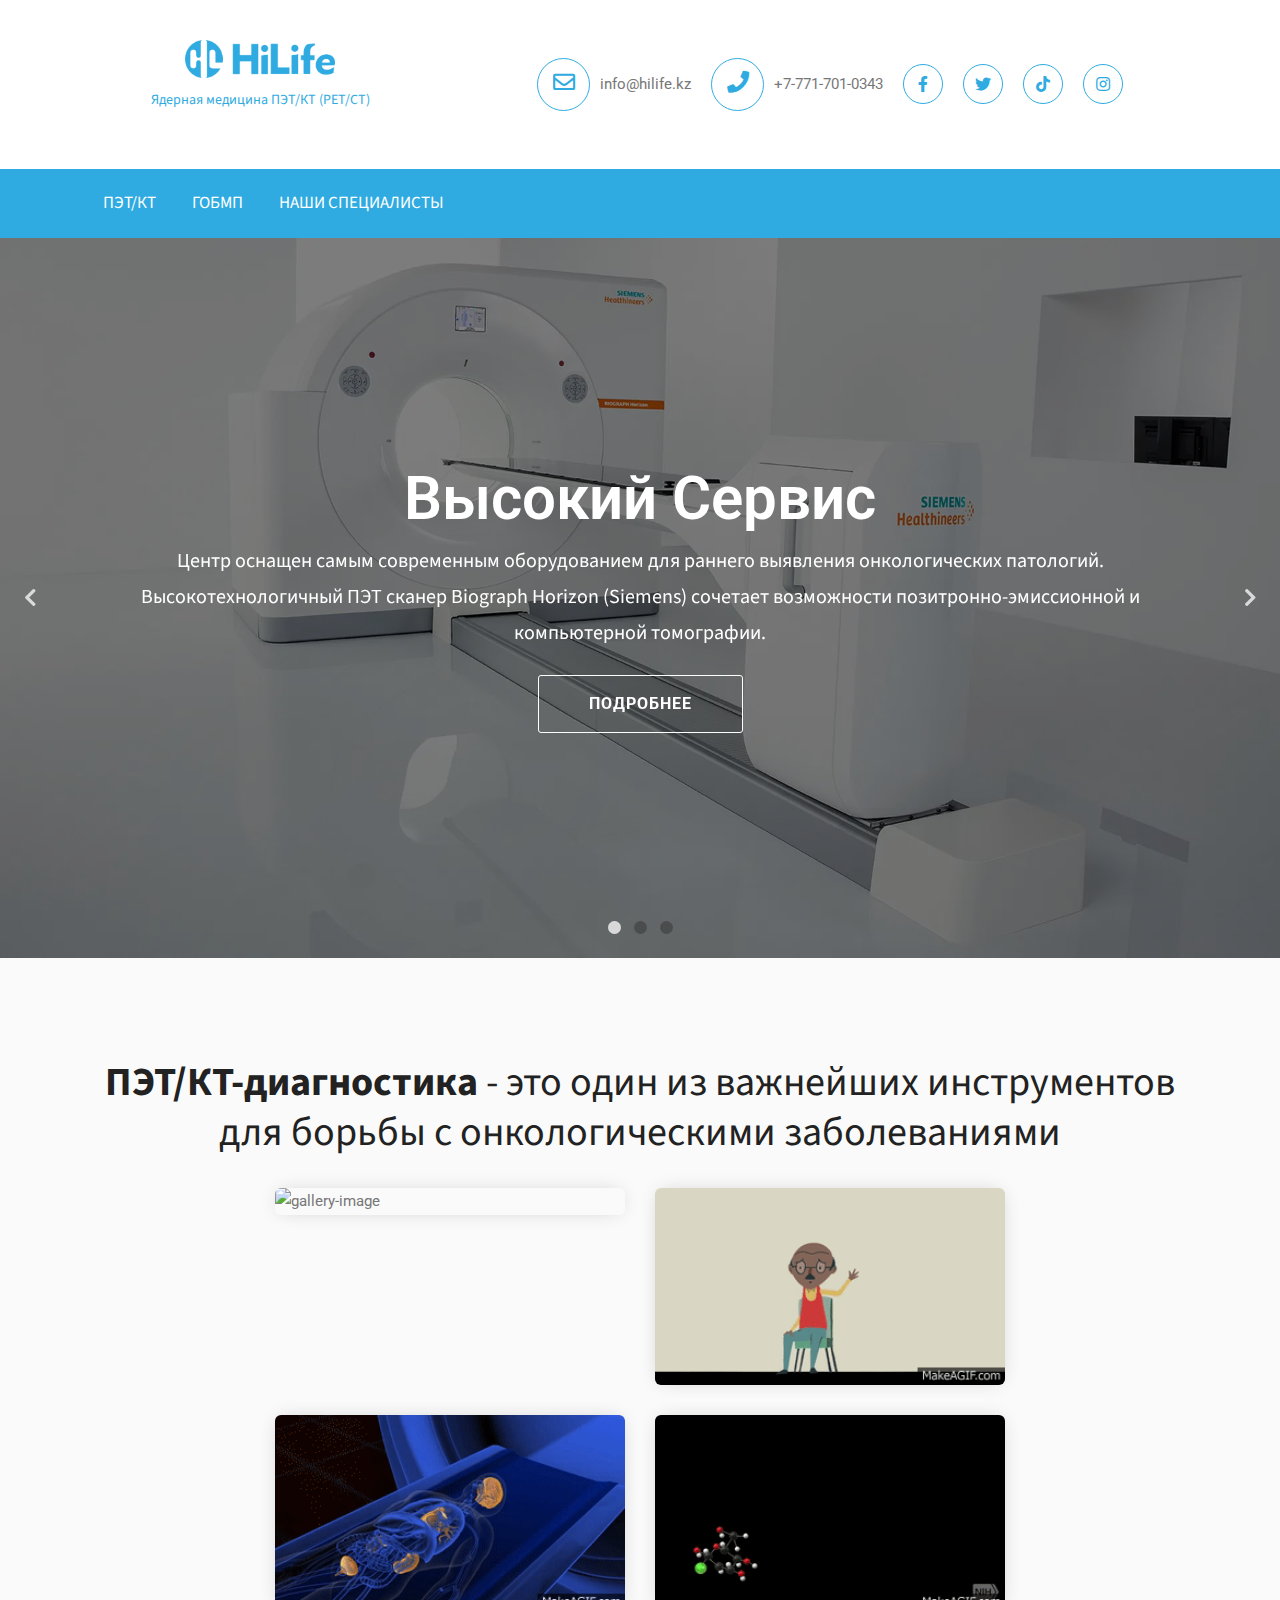
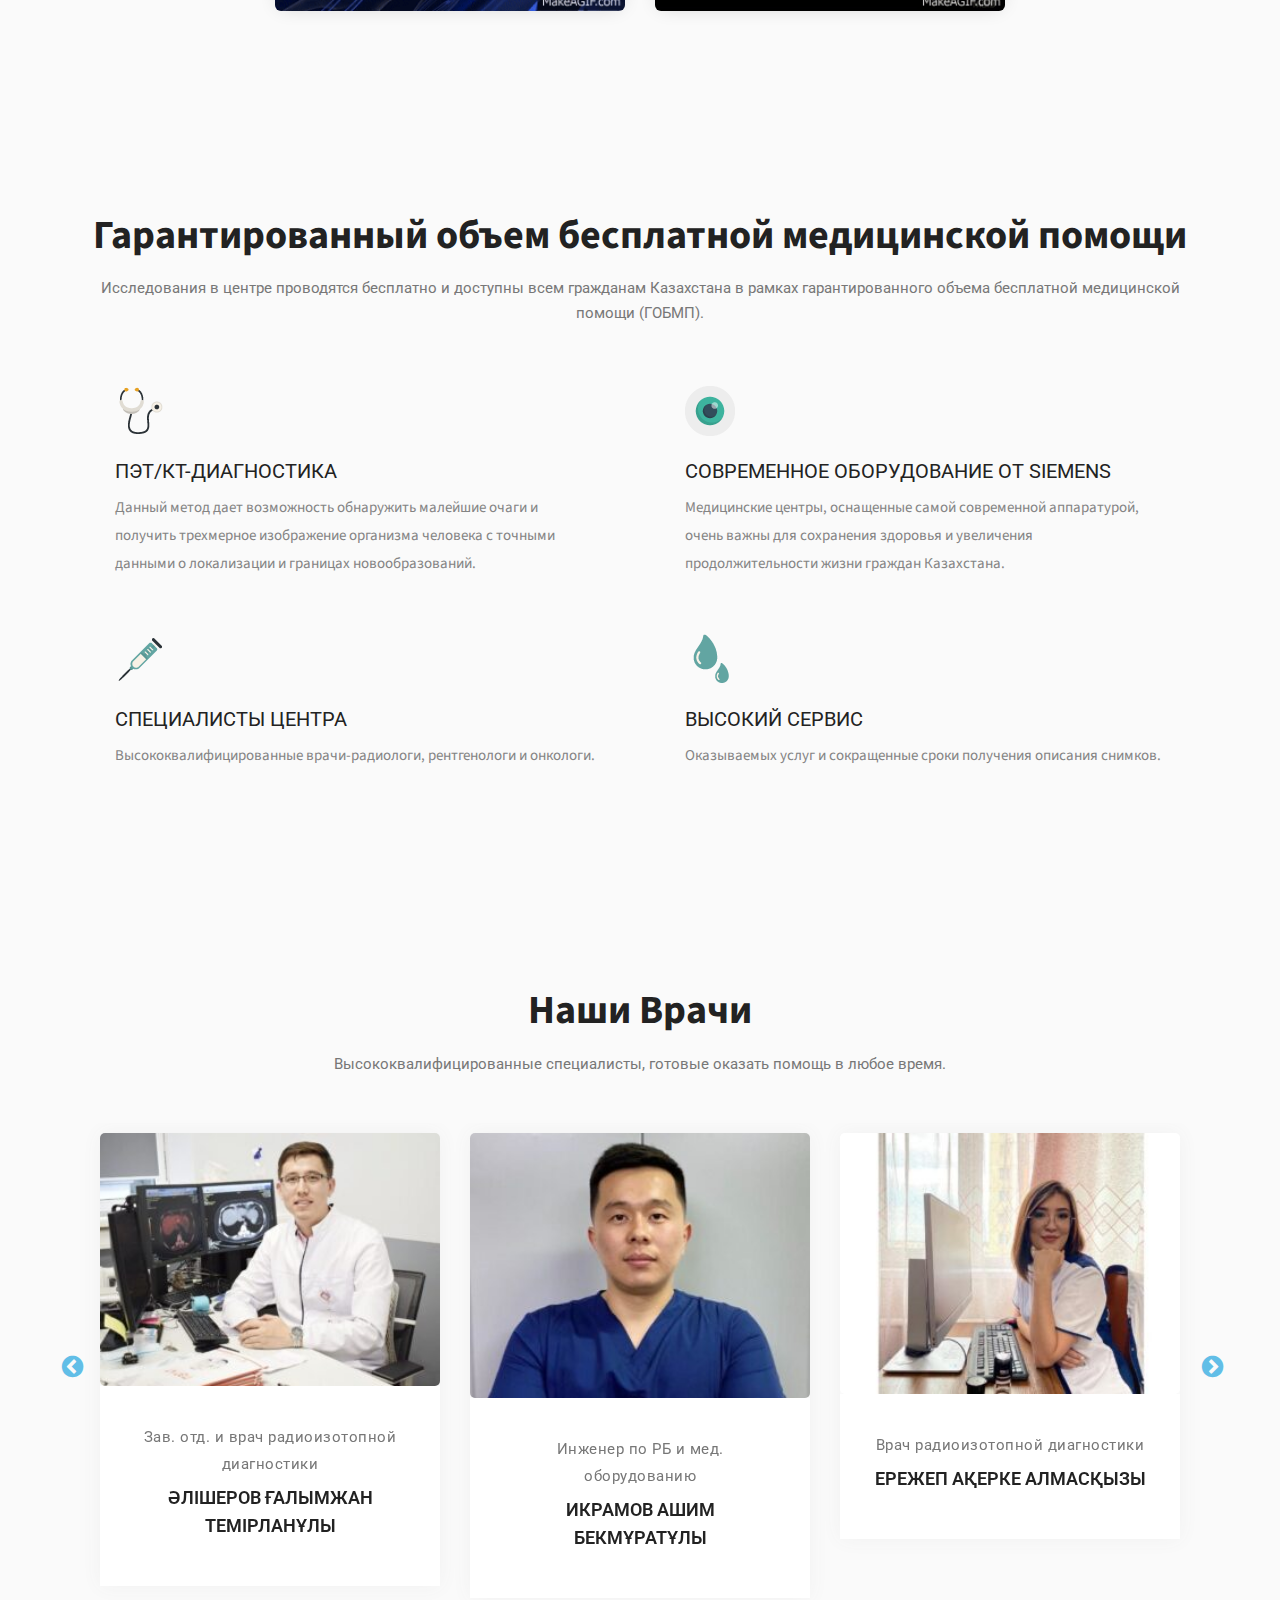
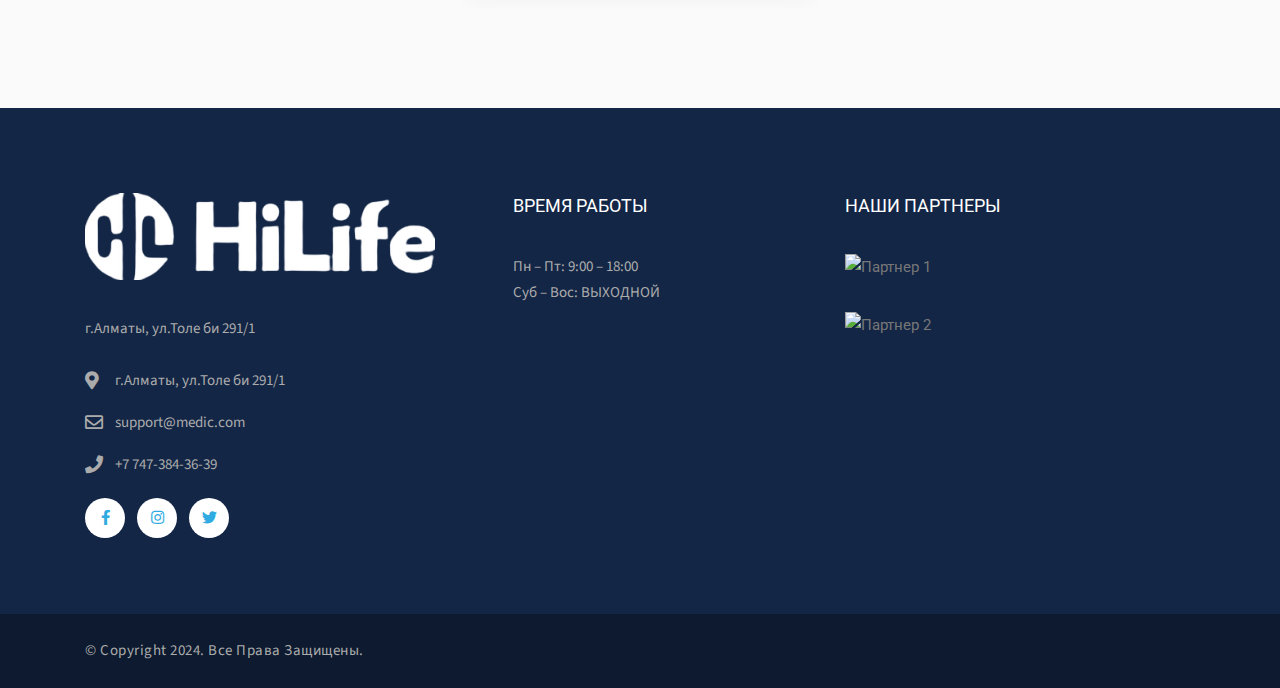
==== index.html @ a8fba408 "'upload'" ====
<!DOCTYPE html>
<html lang="zxx">
<head>
  <meta charset="utf-8">
  <title>Medic</title>
  <meta http-equiv="X-UA-Compatible" content="IE=edge">
  <meta name="description" content="Medical HTML Template">
  <meta name="viewport" content="width=device-width, initial-scale=1.0, maximum-scale=5.0">
  <link rel="stylesheet" href="plugins/bootstrap/bootstrap.min.css">
  <link rel="stylesheet" href="plugins/slick/slick.css">
  <link rel="stylesheet" href="plugins/slick/slick-theme.css">
  <link rel="stylesheet" href="plugins/fancybox/jquery.fancybox.min.css">
  <link rel="stylesheet" href="plugins/fontawesome/css/all.min.css">
  <link rel="stylesheet" href="plugins/animation/animate.min.css">
  <link rel="stylesheet" href="plugins/jquery-ui/jquery-ui.css">
  <link rel="stylesheet" href="plugins/timePicker/timePicker.css">
  <link href="css/style.css" rel="stylesheet">
</head>
<body>
<div class="page-wrapper">

<section class="header">
  <div class="container">
    <div class="row align-items-center">
      <div class="col-xl-4 col-lg-3">
        <div class="logo">
          <a href="index.html">
            <img loading="lazy" class="img-fluid" src="images/logo.png" alt="logo" style="width: 150px; height: auto;">
            <p style="font-size: 14px; color: #2fabe1; margin-top: 10px;">Ядерная медицина ПЭТ/КТ (PET/CT)</p>
          </a>
        </div>
      </div>
      <div class="col-xl-8 col-lg-9 d-none d-lg-block">
        <div class="right-side">
          <ul class="info-links pl-0 mb-4 mb-md-0">
            <li class="item text-left">
              <div class="icon-box">
                <i class="far fa-envelope"></i>
              </div>
              <br>
              <a href="mailto:info@hilife.kz">
                <span>info@hilife.kz</span>
              </a>
            </li>
            <li class="item text-left">
              <div class="icon-box">
                <i class="fas fa-phone"></i>
              </div>
              <br>
              <span>+7-771-701-0343</span>
            </li>
            <li class="social-item">
              <a href="#" aria-label="facebook">
                <i class="fab fa-facebook-f"></i>
              </a>
            </li>
            <li class="social-item">
              <a href="#" aria-label="twitter">
                <i class="fab fa-twitter"></i>
              </a>
            </li>
            <li class="social-item">
              <a href="#" aria-label="tiktok">
                <i class="fab fa-tiktok"></i>
              </a>
            </li>
            <li class="social-item">
              <a href="#" aria-label="instagram">
                <i class="fab fa-instagram"></i>
              </a>
            </li>
          </ul>
        </div>
      </div>
    </div>
  </div>
</section>

<nav class="navbar navbar-expand-lg navbar-dark">
  <div class="container">
    <button class="navbar-toggler" type="button" data-toggle="collapse" data-target="#navbarLinks" aria-controls="navbarSupportedContent" aria-expanded="false" aria-label="Toggle navigation">
      <span class="navbar-toggler-icon"></span>
    </button>
    <div class="collapse navbar-collapse" id="navbarLinks">
      <ul class="navbar-nav">
        <li class="nav-item">
          <a class="nav-link" href="#pet-ct">ПЭТ/КТ</a>
        </li>
        <li class="nav-item">
          <a class="nav-link" href="#gobmp">ГОБМП</a>
        </li>
        <li class="nav-item">
          <a class="nav-link" href="#doctors">Наши специалисты</a>
        </li>
        <!-- <li class="nav-item">
          <a class="nav-link" href="#services">Стоимость услуг</a>
        </li>
        <li class="nav-item">
          <a class="nav-link" href="#route">Маршрут пациента</a>
        </li> -->
      </ul>
    </div>
  </div>
</nav>

<div class="hero-slider">
  <div class="slider-item slide1" style="background-image:url(images/slider/slider-bg-1.jpg)">
    <div class="container">
      <div class="row">
        <div class="col-12">
          <div class="content style text-center">
            <h2 class="text-white text-bold mb-2" data-animation-in="slideInLeft">Высокий сервис</h2>
            <p class="tag-text mb-4" data-animation-in="slideInRight">Центр оснащен самым современным оборудованием для раннего выявления онкологических патологий. Высокотехнологичный ПЭТ сканер Biograph Horizon (Siemens) сочетает возможности позитронно-эмиссионной и компьютерной томографии.</p>
            <a href="about.html" class="btn btn-main btn-white" data-animation-in="slideInLeft" data-duration-in="1.2">Подробнее</a>
          </div>
        </div>
      </div>
    </div>
  </div>
  <div class="slider-item" style="background-image:url(images/slider/slider-bg-2.jpg);">
    <div class="container">
      <div class="row">
        <div class="col-12">
          <div class="content style text-center">
            <h2 class="text-white" data-animation-in="slideInRight">ПЭТ/КТ (PET/CT)</h2>
            <p class="tag-text mb-4" data-animation-in="slideInRight" data-duration-in="0.6">Метод сочетает возможности позитронно-эмиссионной (ПЭТ) и компьютерной (КТ) томографий и позволяет с высокой долей уверенности установить наличие злокачественного образования.</p>
            <a href="about.html" class="btn btn-main btn-white" data-animation-in="slideInRight" data-duration-in="1.2">Узнать больше</a>
          </div>
        </div>
      </div>
    </div>
  </div>
  <div class="slider-item" style="background-image:url(images/slider/slider-bg-3.jpg)">
    <div class="container">
      <div class="row">
        <div class="col-12">
          <div class="content text-center style">
            <h2 class="text-white text-bold mb-2" data-animation-in="slideInRight">Специалисты центра</h2>
            <p class="tag-text mb-4" data-animation-in="slideInLeft">Исследования в центре проводятся бесплатно и доступны всем гражданам Казахстана в рамках ГОБМП (гарантированного объема медицинской помощи).</p>
            <a href="about.html" class="btn btn-main btn-white" data-animation-in="slideInRight"  data-duration-in="1.2">Связаться с нами</a>
          </div>
        </div>
      </div>
    </div>
  </div>
</div>
<section id="pet-ct" class="gallery bg-gray">
  <div class="container">
    <div class="row">
      <div class="col-lg-12">
        <div class="section-title text-center">
          <h3>
            ПЭТ/КТ-диагностика 
            <span> - это один из важнейших инструментов для борьбы с онкологическими заболеваниями</span>
          </h3>
        </div>
      </div>
      <div class="col-lg-2 col-md-6"></div>
      <div class="col-lg-4 col-md-6">
        <div class="gallery-item">
          <img loading="lazy" src="images/gallery/gallery-01.gif" class="img-fluid" alt="gallery-image">
          <a data-fancybox="images" href="images/gallery/gallery-01.gif"></a>
          <h3>ПЭТ КТ с 68Ga-DOTA-TATE</h3>
          <p>Радиофармпрепараты для диагностики нейроэндокринных опухолей.</p>
        </div>
      </div>
      <div class="col-lg-4 col-md-6">
        <div class="gallery-item">
          <img loading="lazy" src="images/gallery/gallery-02.gif" class="img-fluid" alt="gallery-image">
          <a data-fancybox="images" href="images/gallery/gallery-02.gif"></a>
          <h3>ПЭТ КТ с 68Ga-ПСМА</h3>
          <p>Основные показания: рак предстательной железы.</p>
        </div>
      </div>
      <div class="col-lg-2 col-md-6"></div>
      <div class="col-lg-2 col-md-6"></div>
      <div class="col-lg-4 col-md-6">
        <div class="gallery-item">
          <img loading="lazy" src="images/gallery/gallery-03.gif" class="img-fluid" alt="gallery-image">
          <a data-fancybox="images" href="images/gallery/gallery-03.gif"></a>
          <h3>ПЭТ КТ с 68Ga-FAPi</h3>
          <p>Позволяет обнаружить микроскопические опухоли, недоступные другим методам.</p>
        </div>
      </div>
      <div class="col-lg-4 col-md-6">
        <div class="gallery-item">
          <img loading="lazy" src="images/gallery/gallery-04.gif" class="img-fluid" alt="gallery-image">
          <a data-fancybox="images" href="images/gallery/gallery-04.gif"></a>
          <h3>ПЭТ КТ с 18F-ФДГ</h3>
          <p>Готовится индивидуально накануне исследования.</p>
        </div>
      </div>
      
    </div>
  </div>
</section>

<section id="gobmp"  class="feature-section section bg-gray">
  <div class="container">
    <div class="row">
      <div class="col-lg-12">
        <div class="image-content">
          <div class="section-title text-center">
            <h3>Гарантированный объем бесплатной медицинской помощи</h3>
            <p class="mb-0">Исследования в центре проводятся бесплатно и доступны всем гражданам Казахстана в рамках гарантированного объема бесплатной медицинской помощи (ГОБМП).</p>
          </div>

          <div class="row">
            <div class="col-sm-6">
              <div class="item">
                <div class="icon-box">
                  <figure>
                    <img loading="lazy" src="images/resource/1.png" alt="ПЭТ/КТ-диагностика">
                  </figure>
                </div>
                <h3 class="mb-2">ПЭТ/КТ-диагностика</h3>
                <p>Данный метод дает возможность обнаружить малейшие очаги и получить трехмерное изображение организма человека с точными данными о локализации и границах новообразований.</p>
              </div>
            </div>
            <div class="col-sm-6">
              <div class="item">
                <div class="icon-box">
                  <figure>
                    <img loading="lazy" src="images/resource/2.png" alt="Современное оборудование">
                  </figure>
                </div>
                <h3 class="mb-2">Современное оборудование от Siemens</h3>
                <p>Медицинские центры, оснащенные самой современной аппаратурой, очень важны для сохранения здоровья и увеличения продолжительности жизни граждан Казахстана.</p>
              </div>
            </div>
            <div class="col-sm-6">
              <div class="item">
                <div class="icon-box">
                  <figure>
                    <img loading="lazy" src="images/resource/3.png" alt="Специалисты центра">
                  </figure>
                </div>
                <h3 class="mb-2">Специалисты центра</h3>
                <p>Высококвалифицированные врачи-радиологи, рентгенологи и онкологи.</p>
              </div>
            </div>
            <div class="col-sm-6">
              <div class="item">
                <div class="icon-box">
                  <figure>
                    <img loading="lazy" src="images/resource/4.png" alt="Высокий сервис">
                  </figure>
                </div>
                <h3 class="mb-2">Высокий сервис</h3>
                <p>Оказываемых услуг и сокращенные сроки получения описания снимков.</p>
              </div>
            </div>
          </div>
        </div>
      </div>
    </div>
  </div>
</section>

<section id="doctors" class="service-section bg-gray section">
  <div class="container">
    <div class="section-title text-center">
      <h3>Наши Врачи</h3>
      <p>Высококвалифицированные специалисты, готовые оказать помощь в любое время.</p>
    </div>
    <div class="row">
      <div class="col-lg-12">
        <div class="items-container">
          <div class="item">
            <div class="inner-box">
              <div class="img_holder">
                <a href="service.html">
                  <img loading="lazy" src="images/gallery/1.jpg" alt="images" class="img-fluid">
                </a>
              </div>
              <div class="image-content text-center">
                <span>Зав. отд. и врач радиоизотопной диагностики</span>
                <a href="service.html">
                  <h6>Әлішеров Ғалымжан Темірланұлы</h6>
                </a>
              </div>
            </div>
          </div>
          <div class="item">
            <div class="inner-box">
              <div class="img_holder">
                <a href="service.html">
                  <img loading="lazy" src="images/gallery/2.jpg" alt="images" class="img-fluid">
                </a>
              </div>
              <div class="image-content text-center">
                <span>Инженер по РБ и мед. оборудованию</span>
                <a href="service.html">
                  <h6>Икрамов Ашим Бекмұратұлы</h6>
                </a>
              </div>
            </div>
          </div>
          <div class="item">
            <div class="inner-box">
              <div class="img_holder">
                <a href="service.html">
                  <img loading="lazy" src="images/gallery/3.jpg" alt="images" class="img-fluid">
                </a>
              </div>
              <div class="image-content text-center">
                <span>Врач радиоизотопной диагностики</span>
                <a href="service.html">
                  <h6>Ережеп Ақерке Алмасқызы</h6>
                </a>
              </div>
            </div>
          </div>
          <div class="item">
            <div class="inner-box">
              <div class="img_holder">
                <a href="service.html">
                  <img loading="lazy" src="images/gallery/1.jpg" alt="images" class="img-fluid">
                </a>
              </div>
              <div class="image-content text-center">
                <span>Зав. отд. и врач радиоизотопной диагностики</span>
                <a href="service.html">
                  <h6>Әлішеров Ғалымжан Темірланұлы</h6>
                </a>
              </div>
            </div>
          </div>
          <div class="item">
            <div class="inner-box">
              <div class="img_holder">
                <a href="service.html">
                  <img loading="lazy" src="images/gallery/2.jpg" alt="images" class="img-fluid">
                </a>
              </div>
              <div class="image-content text-center">
                <span>Инженер по РБ и мед. оборудованию</span>
                <a href="service.html">
                  <h6>Икрамов Ашим Бекмұратұлы</h6>
                </a>
              </div>
            </div>
          </div>
          <div class="item">
            <div class="inner-box">
              <div class="img_holder">
                <a href="service.html">
                  <img loading="lazy" src="images/gallery/3.jpg" alt="images" class="img-fluid">
                </a>
              </div>
              <div class="image-content text-center">
                <span>Врач радиоизотопной диагностики</span>
                <a href="service.html">
                  <h6>Ережеп Ақерке Алмасқызы</h6>
                </a>
              </div>
            </div>
          </div>
          
        </div>
      </div>
    </div>
  </div>
</section>

<footer class="footer-main">
  <div class="footer-top">
    <div class="container">
      <div class="row justify-content-between">
        <div class="col-lg-4 mb-5 mb-lg-0">
          <div class="about-widget">
            <div class="footer-logo">
              <figure>
                <a href="index.html">
                  <img loading="lazy" class="img-fluid" src="images/logo-2.png" alt="medic">
                </a>
              </figure>
            </div>
            <p>г.Алматы, ул.Толе би 291/1</p>
            <ul class="location-link">
              <li class="item">
                <i class="fas fa-map-marker-alt"></i>
                <p>г.Алматы, ул.Толе би 291/1</p>
              </li>
              <li class="item">
                <i class="far fa-envelope" aria-hidden="true"></i>
                <a href="mailto:support@medic.com">
                  <p>support@medic.com</p>
                </a>
              </li>
              <li class="item">
                <i class="fas fa-phone" aria-hidden="true"></i>
                <p>+7 747-384-36-39</p>
              </li>
            </ul>
            <ul class="list-inline social-icons">
              <li class="list-inline-item"><a href="#" aria-label="facebook"><i class="fab fa-facebook-f"></i></a></li>
              <li class="list-inline-item"><a href="#" aria-label="instagram"><i class="fab fa-instagram"></i></a></li>
              <li class="list-inline-item"><a href="#" aria-label="twitter"><i class="fab fa-twitter"></i></a></li>
            </ul>
          </div>
        </div>
        <div class="col-lg-3 col-md-5 mb-3 mb-md-0">
          <h2>Время работы</h2>
          <p>Пн – Пт: 9:00 – 18:00<br>Суб – Вос: ВЫХОДНОЙ</p>
        </div>
        <div class="col-lg-4 col-md-7">
          <div class="social-links">
            <h2>Наши партнеры</h2>
            <ul class="partner-logos">
              <li><img loading="lazy" src="https://hilife.kz/wp-content/uploads/2024/01/ННОЦ-150x150.jpg" alt="Партнер 1" style="width:119px;height:auto"></li>
              <li><img loading="lazy" src="https://hilife.kz/wp-content/uploads/2024/01/Moltek-150x150.jpg" alt="Партнер 2" style="width:124px;height:auto"></li>
            </ul>
          </div>
        </div>
      </div>
    </div>
  </div>
  <div class="footer-bottom">
    <div class="container clearfix">
      <div class="copyright-text">
        <p>&copy; Copyright 2024. Все права защищены.</p>
      </div>
    </div>
  </div>
</footer>



<script src="plugins/jquery.min.js"></script>
<script src="plugins/bootstrap/bootstrap.min.js"></script>
<script src="plugins/slick/slick.min.js"></script>
<script src="plugins/slick/slick-animation.min.js"></script>
<script src="plugins/fancybox/jquery.fancybox.min.js" defer></script>
<script src="plugins/google-map/gmap.js" defer></script>
<script src="js/script.js"></script>
</body>
</html>
---- plugins/timePicker/timePicker.css ----
/**
 * FILE: jquery.ptTileSelect.css
 *  Default style for the timeselect container.
 * 
 *  LAST UPDATED:
 * 
 *    - $Date: 2009/04/12 20:23:02 $
 *    - $Author: paulinho4u $
 *    - $Revision: 1.1 $
 */

#ptTimeSelectCntr {
  display: none;
  font-size: 12px;
  margin-left: 0;
  position: absolute;
  width: 270px !important;
  z-index: 10;
}

#ptTimeSelectCntr .ui-widget-content {
  background: #fff none repeat scroll 0 0;
  border: medium none !important;
  border-radius: 0;
  margin-bottom: 0px;
  margin-top: 0 !important;
  padding: 5px;
}
#ptTimeSelectCntr .ui-widget.ui-widget-content {
  border: 1px solid #ddd !important;
}
#ptTimeSelectCntr .ui-widget{}
#ptTimeSelectCntr .ui-widget-header {
  background: #1fc055 none repeat scroll 0 0;
  border: 2px solid #1fc055;
  border-radius: 0;
  color: #fff;
  font-size: 13px;
  font-weight: 700;
  height: 40px;
  padding: 5px;
}
#ptTimeSelectCntr #ptTimeSelectUserTime {
  font-size: larger;
  line-height: 26px;
  padding: 0 10px;
  text-align: center;
}
#ptTimeSelectCntr .ui-widget-header .ui-icon {
  background-image: url("images/ui-icons_444444_256x240.png") !important;
}

#ptTimeSelectCntr #ptTimeSelectCloseCntr {
  display: block;
  padding: 0;
}

#ptTimeSelectCntr .ui-widget.ui-widget-content {
  margin-top: 0;
}
#ptTimeSelectCntr .ptTimeSelectLeftPane.ui-widget-content {
  border-top:none;
  border-bottom:none;
  border-left:none;
  border-right-width: 2px;
}
#ptTimeSelectCntr .ptTimeSelectRightPane.ui-widget-content {
  border: none;
}

/*  content style and  hover style */
#ptTimeSelectCntr .ptTimeSelectHrCntr a, 
#ptTimeSelectCntr .ptTimeSelectMinCntr a {
  display: block;
  float: left;
  line-height: 32px;
  margin: 2px;
  padding: 0;
  text-align: center;
  text-decoration: none;
  transition: all 500ms ease;
}
#ptTimeSelectCntr .ptTimeSelectHrCntr a:hover, 
#ptTimeSelectCntr .ptTimeSelectMinCntr a:hover{
  background: #1fc055 !important;
  border-color: #1fc055 !important;
}

/*  Hour min text style */
#ptTimeSelectCntr .ptTimeSelectTimeLabelsCntr {
  color: #252525;
  font-size: 13px;
  font-weight: 700;
}

/*  Cloase button style */
#ptTimeSelectCntr #ptTimeSelectCloseCntr a {
  border-radius: 30%;
  display: block;
  height: 25px !important;
  line-height: 25px;
  margin: 0 !important;
  opacity: 1;
  padding: 3px !important;
  text-align: center;
  width: 25px !important;
}

/*  am pm content style, hover bg */
#ptTimeSelectCntr .ui-state-default {
  background: #fff !important;
  border: 1px solid #eaeaea !important;
  border-radius: 0;
  color: #252525 !important;
  font-size: 12px;
  font-weight: normal;
  height: 34px;
  margin-bottom: 5px;
  outline: medium none;
  text-align: center;
  width: 34px !important;
  line-height: 33px;
  margin: 2px;
  transition: all 500ms ease;
}
#ptTimeSelectCntr .ui-state-default:hover{
  background: #1fc055 !important;
  border-color: #1fc055 !important;
  color: white !important;
}


/*  For time set button css */
#ptTimeSelectCntr #ptTimeSelectSetButton {
  padding: 0 15px 5px 0;
}
#ptTimeSelectSetButton .ui-state-hover{
  background: #d5ac63 !important;
  border: 2px solid #252525 !important;
  border-radius: 0;
  color: #252525 !important;
  font-size: 12px !important;
  font-weight: normal;
  height: 35px;  
  width: 70px !important;
}
#ptTimeSelectCntr #ptTimeSelectSetButton a {
  display: block;
  text-align: center;
  float: right;
  background: #252525 !important;
  border: 2px solid #252525 !important;
  border-radius: 0;
  color: #fff !important;
  font-size: 12px !important;
  font-weight: normal;
  height: 35px;  
  width: 70px !important;
  padding: 0;
  margin: 0;
  line-height: 32px;
  text-transform: uppercase;
  transition: all 500ms ease;
}
#ptTimeSelectCntr #ptTimeSelectSetButton a:hover{
  background: #1fc055 !important;
  border-color: #1fc055 !important;
}
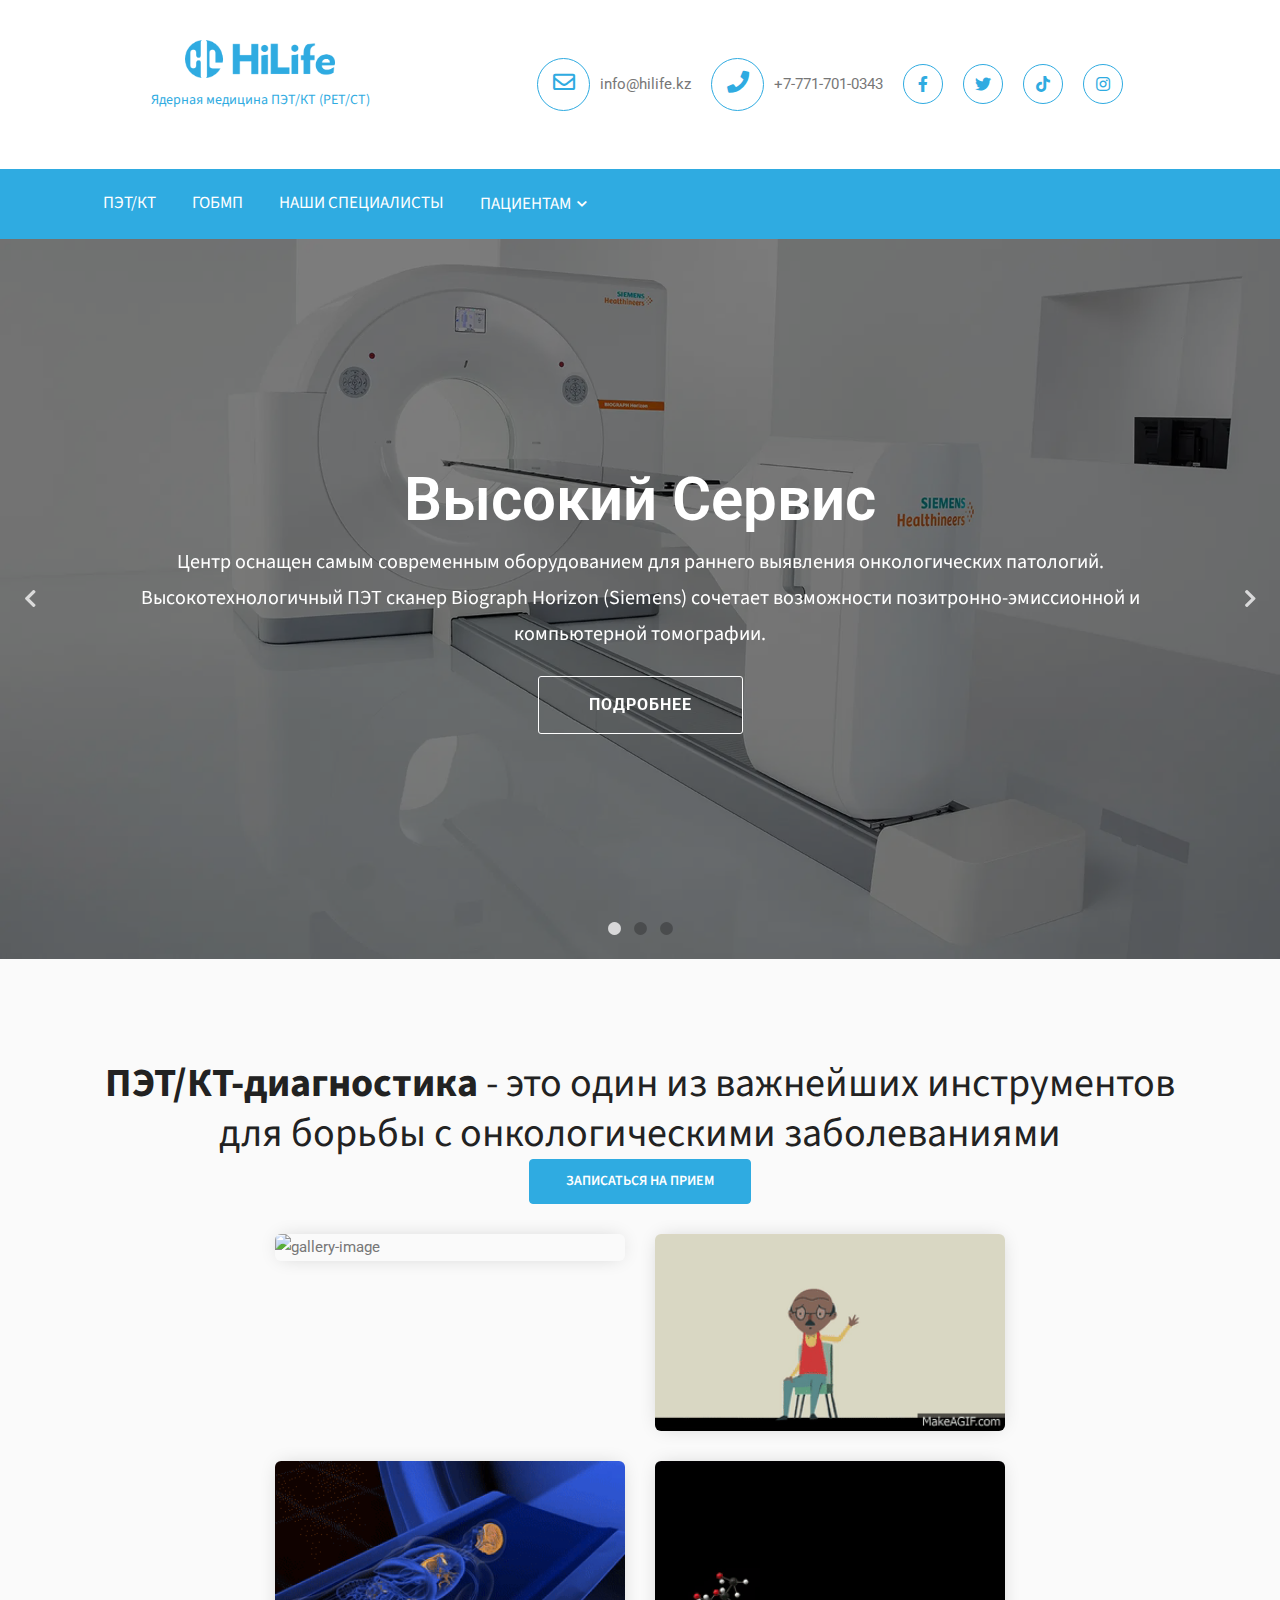
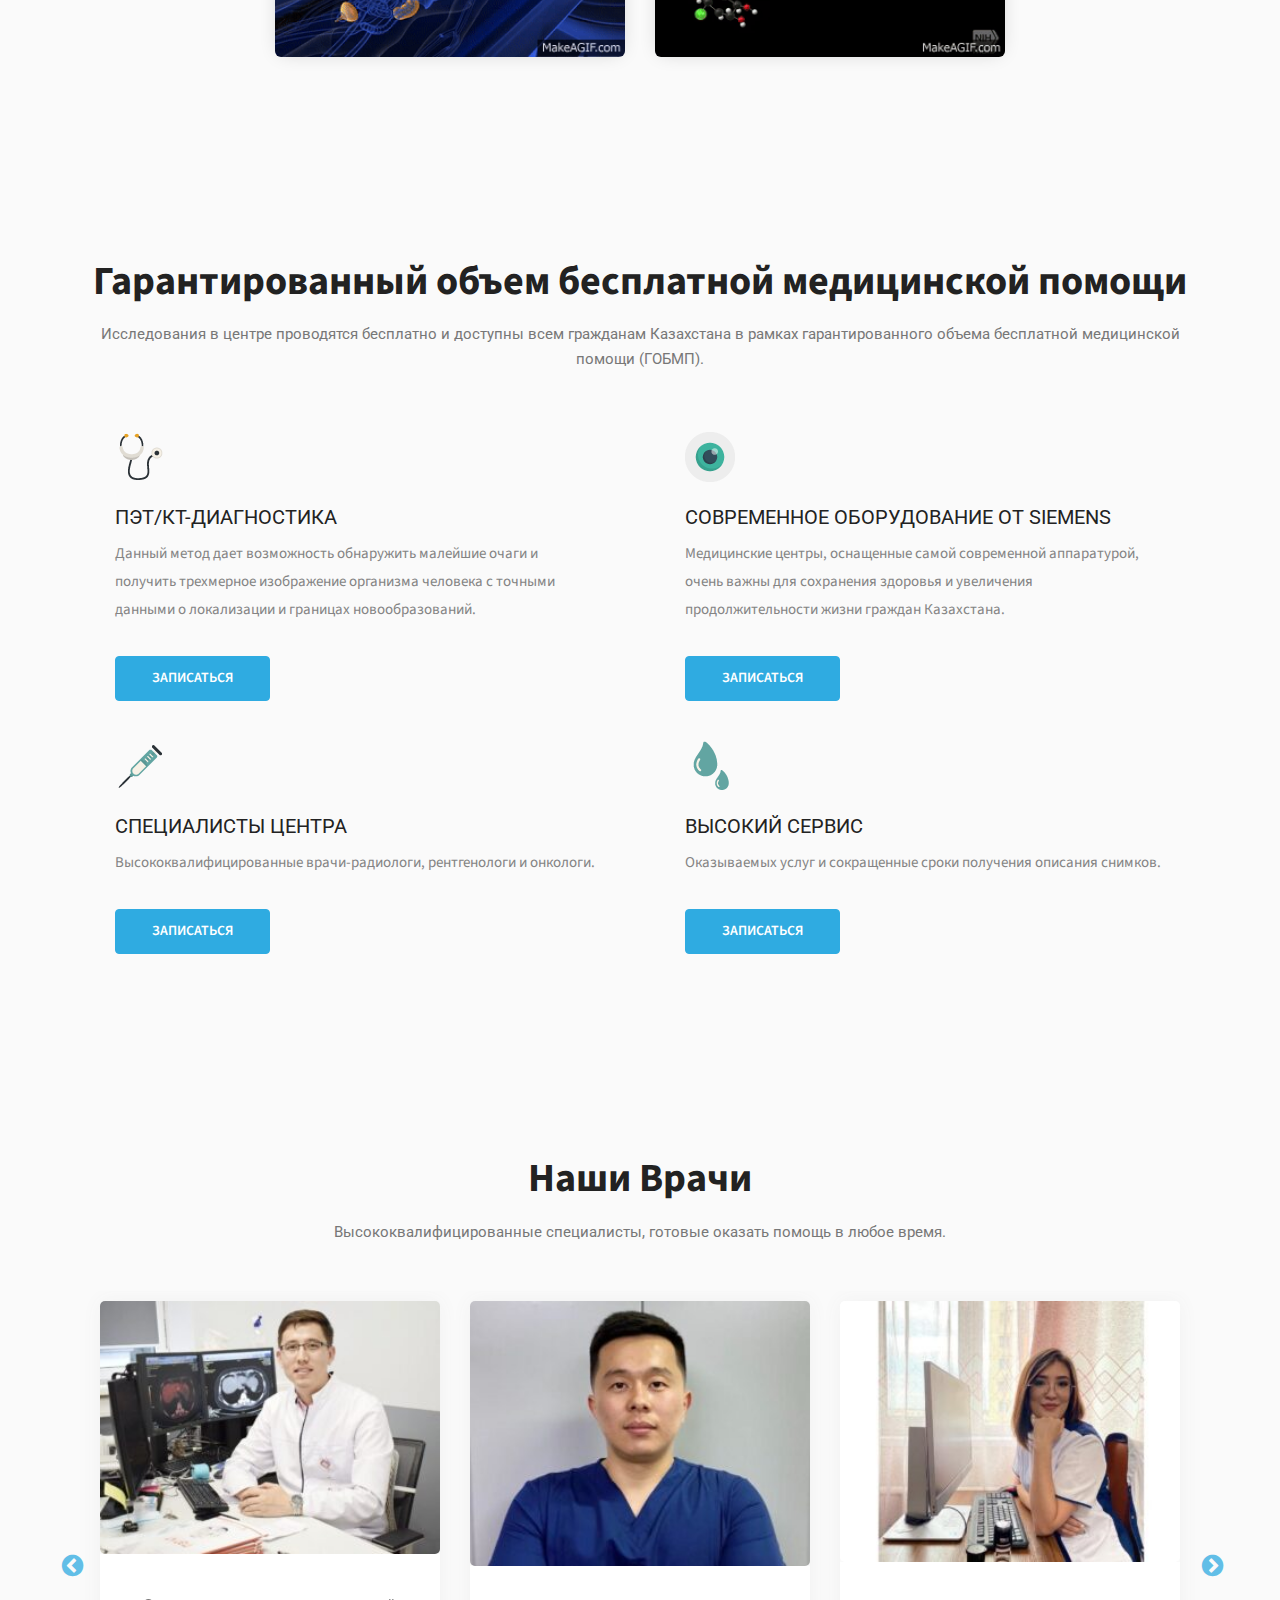
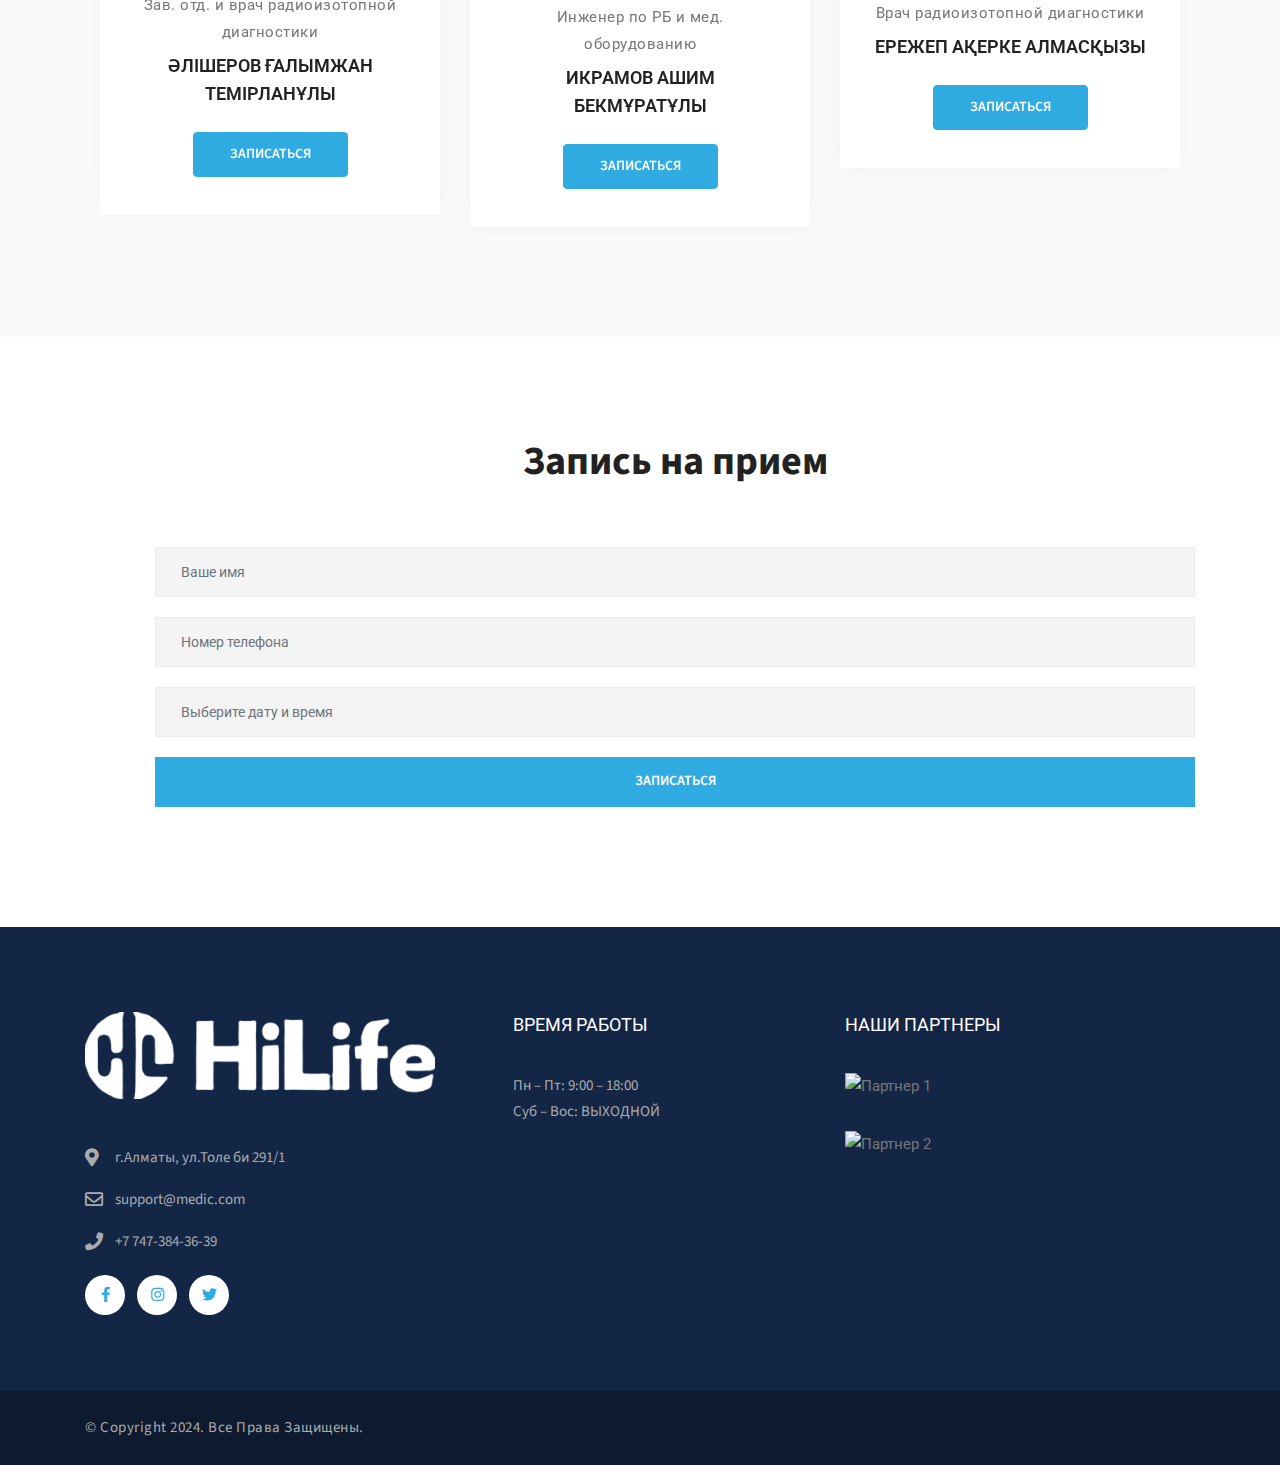
==== commit 750f340f: "'updates'" ====
--- a/index.html
+++ b/index.html
@@ -6,6 +6,7 @@
   <meta http-equiv="X-UA-Compatible" content="IE=edge">
   <meta name="description" content="Medical HTML Template">
   <meta name="viewport" content="width=device-width, initial-scale=1.0, maximum-scale=5.0">
+  <link rel="stylesheet" href="https://cdn.jsdelivr.net/npm/flatpickr/dist/flatpickr.min.css">
   <link rel="stylesheet" href="plugins/bootstrap/bootstrap.min.css">
   <link rel="stylesheet" href="plugins/slick/slick.css">
   <link rel="stylesheet" href="plugins/slick/slick-theme.css">
@@ -92,276 +93,338 @@
         <li class="nav-item">
           <a class="nav-link" href="#doctors">Наши специалисты</a>
         </li>
-        <!-- <li class="nav-item">
-          <a class="nav-link" href="#services">Стоимость услуг</a>
+        <li class="nav-item dropdown">
+          <a class="nav-link dropdown-toggle" href="#!" id="navbarDropdown" role="button" data-toggle="dropdown" aria-haspopup="true" aria-expanded="false">Пациентам</a>
+          <ul class="dropdown-menu" aria-labelledby="navbarDropdown">
+            <li><a class="dropdown-item" href="#section1">Что такое ПЭТ КТ</a></li>
+            <li><a class="dropdown-item" href="#section2">Виды ПЭТ КТ</a></li>
+            <li><a class="dropdown-item" href="#section3">Мифы о ПЭТ КТ</a></li>
+            <li><a class="dropdown-item" href="#section4">Показания и противопоказания к ПЭТКТ</a></li>
+            <li><a class="dropdown-item" href="#section5">Как проходит исследование ПЭТ КТ</a></li>
+            <li><a class="dropdown-item" href="#section6">Как подготовиться к ПЭТКТ</a></li>
+            <li><a class="dropdown-item" href="#section7">10 наиболее частых вопросов о ПЭТ КТ</a></li>
+          </ul>
         </li>
-        <li class="nav-item">
-          <a class="nav-link" href="#route">Маршрут пациента</a>
-        </li> -->
+        
       </ul>
     </div>
   </div>
 </nav>
 
-<div class="hero-slider">
-  <div class="slider-item slide1" style="background-image:url(images/slider/slider-bg-1.jpg)">
+
+
+<div id="main-content">
+  <div class="hero-slider">
+    <div class="slider-item slide1" style="background-image:url(images/slider/slider-bg-1.jpg)">
+      <div class="container">
+        <div class="row">
+          <div class="col-12">
+            <div class="content style text-center">
+              <h2 class="text-white text-bold mb-2" data-animation-in="slideInLeft">Высокий сервис</h2>
+              <p class="tag-text mb-4" data-animation-in="slideInRight">Центр оснащен самым современным оборудованием для раннего выявления онкологических патологий. Высокотехнологичный ПЭТ сканер Biograph Horizon (Siemens) сочетает возможности позитронно-эмиссионной и компьютерной томографии.</p>
+              <a href="#appointmentForm" class="btn btn-main btn-white" data-animation-in="slideInLeft" data-duration-in="1.2">Подробнее</a>
+            </div>
+          </div>
+        </div>
+      </div>
+    </div>
+    <div class="slider-item" style="background-image:url(images/slider/slider-bg-2.jpg);">
+      <div class="container">
+        <div class="row">
+          <div class="col-12">
+            <div class="content style text-center">
+              <h2 class="text-white" data-animation-in="slideInRight">ПЭТ/КТ (PET/CT)</h2>
+              <p class="tag-text mb-4" data-animation-in="slideInRight" data-duration-in="0.6">Метод сочетает возможности позитронно-эмиссионной (ПЭТ) и компьютерной (КТ) томографий и позволяет с высокой долей уверенности установить наличие злокачественного образования.</p>
+              <a href="#appointmentForm" class="btn btn-main btn-white" data-animation-in="slideInRight" data-duration-in="1.2">Узнать больше</a>
+            </div>
+          </div>
+        </div>
+      </div>
+    </div>
+    <div class="slider-item" style="background-image:url(images/slider/slider-bg-3.jpg)">
+      <div class="container">
+        <div class="row">
+          <div class="col-12">
+            <div class="content text-center style">
+              <h2 class="text-white text-bold mb-2" data-animation-in="slideInRight">Специалисты центра</h2>
+              <p class="tag-text mb-4" data-animation-in="slideInLeft">Исследования в центре проводятся бесплатно и доступны всем гражданам Казахстана в рамках ГОБМП (гарантированного объема медицинской помощи).</p>
+              <a href="#appointmentForm" class="btn btn-main btn-white" data-animation-in="slideInRight"  data-duration-in="1.2">Связаться с нами</a>
+            </div>
+          </div>
+        </div>
+      </div>
+    </div>
+  </div>
+  <section id="pet-ct" class="gallery bg-gray">
     <div class="container">
       <div class="row">
-        <div class="col-12">
-          <div class="content style text-center">
-            <h2 class="text-white text-bold mb-2" data-animation-in="slideInLeft">Высокий сервис</h2>
-            <p class="tag-text mb-4" data-animation-in="slideInRight">Центр оснащен самым современным оборудованием для раннего выявления онкологических патологий. Высокотехнологичный ПЭТ сканер Biograph Horizon (Siemens) сочетает возможности позитронно-эмиссионной и компьютерной томографии.</p>
-            <a href="about.html" class="btn btn-main btn-white" data-animation-in="slideInLeft" data-duration-in="1.2">Подробнее</a>
-          </div>
-        </div>
-      </div>
-    </div>
-  </div>
-  <div class="slider-item" style="background-image:url(images/slider/slider-bg-2.jpg);">
+        <div class="col-lg-12">
+          <div class="section-title text-center">
+            <h3>
+              ПЭТ/КТ-диагностика 
+              <span> - это один из важнейших инструментов для борьбы с онкологическими заболеваниями</span>
+            </h3>
+            <a href="#appointmentForm" class="btn btn-style-one">Записаться на прием</a>
+          </div>
+        </div>
+        <div class="col-lg-2 col-md-6"></div>
+        <div class="col-lg-4 col-md-6">
+          <div class="gallery-item">
+            <img loading="lazy" src="images/gallery/gallery-01.gif" class="img-fluid" alt="gallery-image">
+            <a data-fancybox="images" href="images/gallery/gallery-01.gif"></a>
+            <h3>ПЭТ КТ с 68Ga-DOTA-TATE</h3>
+            <p>Радиофармпрепараты для диагностики нейроэндокринных опухолей.</p>
+           
+        </div>
+        
+        </div>
+        <div class="col-lg-4 col-md-6">
+          <div class="gallery-item">
+            <img loading="lazy" src="images/gallery/gallery-02.gif" class="img-fluid" alt="gallery-image">
+            <a data-fancybox="images" href="images/gallery/gallery-02.gif"></a>
+            <h3>ПЭТ КТ с 68Ga-ПСМА</h3>
+            <p>Основные показания: рак предстательной железы.</p>
+            
+          </div>
+        </div>
+        <div class="col-lg-2 col-md-6"></div>
+        <div class="col-lg-2 col-md-6"></div>
+        <div class="col-lg-4 col-md-6">
+          <div class="gallery-item">
+            <img loading="lazy" src="images/gallery/gallery-03.gif" class="img-fluid" alt="gallery-image">
+            <a data-fancybox="images" href="images/gallery/gallery-03.gif"></a>
+            <h3>ПЭТ КТ с 68Ga-FAPi</h3>
+            <p>Позволяет обнаружить микроскопические опухоли, недоступные другим методам.</p>
+            
+          </div>
+        </div>
+        <div class="col-lg-4 col-md-6">
+          <div class="gallery-item">
+            <img loading="lazy" src="images/gallery/gallery-04.gif" class="img-fluid" alt="gallery-image">
+            <a data-fancybox="images" href="images/gallery/gallery-04.gif"></a>
+            <h3>ПЭТ КТ с 18F-ФДГ</h3>
+            <p>Готовится индивидуально накануне исследования.</p>
+  
+          </div>
+        </div>
+        
+      </div>
+    </div>
+  </section>
+  
+  <section id="gobmp"  class="feature-section section bg-gray">
     <div class="container">
       <div class="row">
-        <div class="col-12">
-          <div class="content style text-center">
-            <h2 class="text-white" data-animation-in="slideInRight">ПЭТ/КТ (PET/CT)</h2>
-            <p class="tag-text mb-4" data-animation-in="slideInRight" data-duration-in="0.6">Метод сочетает возможности позитронно-эмиссионной (ПЭТ) и компьютерной (КТ) томографий и позволяет с высокой долей уверенности установить наличие злокачественного образования.</p>
-            <a href="about.html" class="btn btn-main btn-white" data-animation-in="slideInRight" data-duration-in="1.2">Узнать больше</a>
-          </div>
-        </div>
-      </div>
-    </div>
-  </div>
-  <div class="slider-item" style="background-image:url(images/slider/slider-bg-3.jpg)">
+        <div class="col-lg-12">
+          <div class="image-content">
+            <div class="section-title text-center">
+              <h3>Гарантированный объем бесплатной медицинской помощи</h3>
+              <p class="mb-0">Исследования в центре проводятся бесплатно и доступны всем гражданам Казахстана в рамках гарантированного объема бесплатной медицинской помощи (ГОБМП).</p>
+            </div>
+  
+            <div class="row">
+              <div class="col-sm-6">
+                <div class="item">
+                  <div class="icon-box">
+                    <figure>
+                      <img loading="lazy" src="images/resource/1.png" alt="ПЭТ/КТ-диагностика">
+                    </figure>
+                  </div>
+                  <h3 class="mb-2">ПЭТ/КТ-диагностика</h3>
+                  <p>Данный метод дает возможность обнаружить малейшие очаги и получить трехмерное изображение организма человека с точными данными о локализации и границах новообразований.</p>
+                  <a href="#appointmentForm" class="btn btn-style-one mt-3">Записаться</a>
+                </div>
+              </div>
+              <div class="col-sm-6">
+                <div class="item">
+                  <div class="icon-box">
+                    <figure>
+                      <img loading="lazy" src="images/resource/2.png" alt="Современное оборудование">
+                    </figure>
+                  </div>
+                  <h3 class="mb-2">Современное оборудование от Siemens</h3>
+                  <p>Медицинские центры, оснащенные самой современной аппаратурой, очень важны для сохранения здоровья и увеличения продолжительности жизни граждан Казахстана.</p>
+                  <a href="#appointmentForm" class="btn btn-style-one mt-3">Записаться</a>
+                </div>
+              </div>
+              <div class="col-sm-6">
+                <div class="item">
+                  <div class="icon-box">
+                    <figure>
+                      <img loading="lazy" src="images/resource/3.png" alt="Специалисты центра">
+                    </figure>
+                  </div>
+                  <h3 class="mb-2">Специалисты центра</h3>
+                  <p>Высококвалифицированные врачи-радиологи, рентгенологи и онкологи.</p>
+                  <a href="#appointmentForm" class="btn btn-style-one mt-3">Записаться</a>
+                </div>
+              </div>
+              <div class="col-sm-6">
+                <div class="item">
+                  <div class="icon-box">
+                    <figure>
+                      <img loading="lazy" src="images/resource/4.png" alt="Высокий сервис">
+                    </figure>
+                  </div>
+                  <h3 class="mb-2">Высокий сервис</h3>
+                  <p>Оказываемых услуг и сокращенные сроки получения описания снимков.</p>
+                  <a href="#appointmentForm" class="btn btn-style-one mt-3">Записаться</a>
+                </div>
+              </div>
+            </div>
+          </div>
+        </div>
+      </div>
+    </div>
+  </section>
+  
+  <section id="doctors" class="service-section bg-gray section">
     <div class="container">
+      <div class="section-title text-center">
+        <h3>Наши Врачи</h3>
+        <p>Высококвалифицированные специалисты, готовые оказать помощь в любое время.</p>
+      </div>
       <div class="row">
-        <div class="col-12">
-          <div class="content text-center style">
-            <h2 class="text-white text-bold mb-2" data-animation-in="slideInRight">Специалисты центра</h2>
-            <p class="tag-text mb-4" data-animation-in="slideInLeft">Исследования в центре проводятся бесплатно и доступны всем гражданам Казахстана в рамках ГОБМП (гарантированного объема медицинской помощи).</p>
-            <a href="about.html" class="btn btn-main btn-white" data-animation-in="slideInRight"  data-duration-in="1.2">Связаться с нами</a>
-          </div>
-        </div>
-      </div>
-    </div>
-  </div>
+        <div class="col-lg-12">
+          <div class="items-container">
+            <div class="item">
+              <div class="inner-box">
+                <div class="img_holder">
+                  <a href="#">
+                    <img loading="lazy" src="images/gallery/1.jpg" alt="images" class="img-fluid">
+                  </a>
+                </div>
+                <div class="image-content text-center">
+                  <span>Зав. отд. и врач радиоизотопной диагностики</span>
+                  <a href="#">
+                    <h6>Әлішеров Ғалымжан Темірланұлы</h6>
+                  </a>
+                  <a href="#appointmentForm" class="btn btn-style-one mt-3">Записаться</a>
+                </div>
+              </div>
+            </div>
+            <div class="item">
+              <div class="inner-box">
+                <div class="img_holder">
+                  <a href="#">
+                    <img loading="lazy" src="images/gallery/2.jpg" alt="images" class="img-fluid">
+                  </a>
+                </div>
+                <div class="image-content text-center">
+                  <span>Инженер по РБ и мед. оборудованию</span>
+                  <a href="#">
+                    <h6>Икрамов Ашим Бекмұратұлы</h6>
+                  </a>
+                  <a href="#appointmentForm" class="btn btn-style-one mt-3">Записаться</a>
+                </div>
+              </div>
+            </div>
+            <div class="item">
+              <div class="inner-box">
+                <div class="img_holder">
+                  <a href="#">
+                    <img loading="lazy" src="images/gallery/3.jpg" alt="images" class="img-fluid">
+                  </a>
+                </div>
+                <div class="image-content text-center">
+                  <span>Врач радиоизотопной диагностики</span>
+                  <a href="#">
+                    <h6>Ережеп Ақерке Алмасқызы</h6>
+                  </a>
+                  <a href="#appointmentForm" class="btn btn-style-one mt-3">Записаться</a>
+                </div>
+              </div>
+            </div>
+            <div class="item">
+              <div class="inner-box">
+                <div class="img_holder">
+                  <a href="#">
+                    <img loading="lazy" src="images/gallery/1.jpg" alt="images" class="img-fluid">
+                  </a>
+                </div>
+                <div class="image-content text-center">
+                  <span>Зав. отд. и врач радиоизотопной диагностики</span>
+                  <a href="#">
+                    <h6>Әлішеров Ғалымжан Темірланұлы</h6>
+                  </a>
+                  <a href="#appointmentForm" class="btn btn-style-one mt-3">Записаться</a>
+                </div>
+              </div>
+            </div>
+            <div class="item">
+              <div class="inner-box">
+                <div class="img_holder">
+                  <a href="#">
+                    <img loading="lazy" src="images/gallery/2.jpg" alt="images" class="img-fluid">
+                  </a>
+                </div>
+                <div class="image-content text-center">
+                  <span>Инженер по РБ и мед. оборудованию</span>
+                  <a href="#">
+                    <h6>Икрамов Ашим Бекмұратұлы</h6>
+                  </a>
+                  <a href="#appointmentForm" class="btn btn-style-one mt-3">Записаться</a>
+                </div>
+              </div>
+            </div>
+            <div class="item">
+              <div class="inner-box">
+                <div class="img_holder">
+                  <a href="#">
+                    <img loading="lazy" src="images/gallery/3.jpg" alt="images" class="img-fluid">
+                  </a>
+                </div>
+                <div class="image-content text-center">
+                  <span>Врач радиоизотопной диагностики</span>
+                  <a href="#">
+                    <h6>Ережеп Ақерке Алмасқызы</h6>
+                  </a>
+                  <a href="#appointmentForm" class="btn btn-style-one mt-3">Записаться</a>
+                </div>
+              </div>
+            </div>
+            
+          </div>
+        </div>
+      </div>
+    </div>
+  </section>
 </div>
-<section id="pet-ct" class="gallery bg-gray">
+<div id="content" class="container">
+  <p>Выберите пункт меню, чтобы увидеть содержимое.</p>
+</div>
+
+
+
+<section class="appointment-section section">
   <div class="container">
-    <div class="row">
+    <div class="row justify-content-center">
       <div class="col-lg-12">
-        <div class="section-title text-center">
-          <h3>
-            ПЭТ/КТ-диагностика 
-            <span> - это один из важнейших инструментов для борьбы с онкологическими заболеваниями</span>
-          </h3>
-        </div>
-      </div>
-      <div class="col-lg-2 col-md-6"></div>
-      <div class="col-lg-4 col-md-6">
-        <div class="gallery-item">
-          <img loading="lazy" src="images/gallery/gallery-01.gif" class="img-fluid" alt="gallery-image">
-          <a data-fancybox="images" href="images/gallery/gallery-01.gif"></a>
-          <h3>ПЭТ КТ с 68Ga-DOTA-TATE</h3>
-          <p>Радиофармпрепараты для диагностики нейроэндокринных опухолей.</p>
-        </div>
-      </div>
-      <div class="col-lg-4 col-md-6">
-        <div class="gallery-item">
-          <img loading="lazy" src="images/gallery/gallery-02.gif" class="img-fluid" alt="gallery-image">
-          <a data-fancybox="images" href="images/gallery/gallery-02.gif"></a>
-          <h3>ПЭТ КТ с 68Ga-ПСМА</h3>
-          <p>Основные показания: рак предстательной железы.</p>
-        </div>
-      </div>
-      <div class="col-lg-2 col-md-6"></div>
-      <div class="col-lg-2 col-md-6"></div>
-      <div class="col-lg-4 col-md-6">
-        <div class="gallery-item">
-          <img loading="lazy" src="images/gallery/gallery-03.gif" class="img-fluid" alt="gallery-image">
-          <a data-fancybox="images" href="images/gallery/gallery-03.gif"></a>
-          <h3>ПЭТ КТ с 68Ga-FAPi</h3>
-          <p>Позволяет обнаружить микроскопические опухоли, недоступные другим методам.</p>
-        </div>
-      </div>
-      <div class="col-lg-4 col-md-6">
-        <div class="gallery-item">
-          <img loading="lazy" src="images/gallery/gallery-04.gif" class="img-fluid" alt="gallery-image">
-          <a data-fancybox="images" href="images/gallery/gallery-04.gif"></a>
-          <h3>ПЭТ КТ с 18F-ФДГ</h3>
-          <p>Готовится индивидуально накануне исследования.</p>
-        </div>
-      </div>
-      
+        <div class="contact-area">
+          <div class="section-title text-center">
+            <h3>Запись на прием</h3>
+          </div>
+          <form id="appointmentForm">
+            <div class="form-group">
+              <input class="form-control" type="text" id="name" name="Name" placeholder="Ваше имя" required="">
+            </div>
+            <div class="form-group">
+              <input class="form-control" type="text" id="phone" name="Phone" placeholder="Номер телефона" required="">
+            </div>
+            <div class="form-group">
+              <input class="form-control" type="text" id="datetimepicker" name="DateTime" placeholder="Выберите дату и время" required="">
+            </div>
+            <div class="form-group text-center">
+              <button type="submit" class="btn-style-one">Записаться</button>
+            </div>
+          </form>
+          <div id="responseMessage" style="margin-top: 10px; display: none;"></div>
+        </div>
+      </div>
     </div>
   </div>
 </section>
 
-<section id="gobmp"  class="feature-section section bg-gray">
-  <div class="container">
-    <div class="row">
-      <div class="col-lg-12">
-        <div class="image-content">
-          <div class="section-title text-center">
-            <h3>Гарантированный объем бесплатной медицинской помощи</h3>
-            <p class="mb-0">Исследования в центре проводятся бесплатно и доступны всем гражданам Казахстана в рамках гарантированного объема бесплатной медицинской помощи (ГОБМП).</p>
-          </div>
-
-          <div class="row">
-            <div class="col-sm-6">
-              <div class="item">
-                <div class="icon-box">
-                  <figure>
-                    <img loading="lazy" src="images/resource/1.png" alt="ПЭТ/КТ-диагностика">
-                  </figure>
-                </div>
-                <h3 class="mb-2">ПЭТ/КТ-диагностика</h3>
-                <p>Данный метод дает возможность обнаружить малейшие очаги и получить трехмерное изображение организма человека с точными данными о локализации и границах новообразований.</p>
-              </div>
-            </div>
-            <div class="col-sm-6">
-              <div class="item">
-                <div class="icon-box">
-                  <figure>
-                    <img loading="lazy" src="images/resource/2.png" alt="Современное оборудование">
-                  </figure>
-                </div>
-                <h3 class="mb-2">Современное оборудование от Siemens</h3>
-                <p>Медицинские центры, оснащенные самой современной аппаратурой, очень важны для сохранения здоровья и увеличения продолжительности жизни граждан Казахстана.</p>
-              </div>
-            </div>
-            <div class="col-sm-6">
-              <div class="item">
-                <div class="icon-box">
-                  <figure>
-                    <img loading="lazy" src="images/resource/3.png" alt="Специалисты центра">
-                  </figure>
-                </div>
-                <h3 class="mb-2">Специалисты центра</h3>
-                <p>Высококвалифицированные врачи-радиологи, рентгенологи и онкологи.</p>
-              </div>
-            </div>
-            <div class="col-sm-6">
-              <div class="item">
-                <div class="icon-box">
-                  <figure>
-                    <img loading="lazy" src="images/resource/4.png" alt="Высокий сервис">
-                  </figure>
-                </div>
-                <h3 class="mb-2">Высокий сервис</h3>
-                <p>Оказываемых услуг и сокращенные сроки получения описания снимков.</p>
-              </div>
-            </div>
-          </div>
-        </div>
-      </div>
-    </div>
-  </div>
-</section>
-
-<section id="doctors" class="service-section bg-gray section">
-  <div class="container">
-    <div class="section-title text-center">
-      <h3>Наши Врачи</h3>
-      <p>Высококвалифицированные специалисты, готовые оказать помощь в любое время.</p>
-    </div>
-    <div class="row">
-      <div class="col-lg-12">
-        <div class="items-container">
-          <div class="item">
-            <div class="inner-box">
-              <div class="img_holder">
-                <a href="service.html">
-                  <img loading="lazy" src="images/gallery/1.jpg" alt="images" class="img-fluid">
-                </a>
-              </div>
-              <div class="image-content text-center">
-                <span>Зав. отд. и врач радиоизотопной диагностики</span>
-                <a href="service.html">
-                  <h6>Әлішеров Ғалымжан Темірланұлы</h6>
-                </a>
-              </div>
-            </div>
-          </div>
-          <div class="item">
-            <div class="inner-box">
-              <div class="img_holder">
-                <a href="service.html">
-                  <img loading="lazy" src="images/gallery/2.jpg" alt="images" class="img-fluid">
-                </a>
-              </div>
-              <div class="image-content text-center">
-                <span>Инженер по РБ и мед. оборудованию</span>
-                <a href="service.html">
-                  <h6>Икрамов Ашим Бекмұратұлы</h6>
-                </a>
-              </div>
-            </div>
-          </div>
-          <div class="item">
-            <div class="inner-box">
-              <div class="img_holder">
-                <a href="service.html">
-                  <img loading="lazy" src="images/gallery/3.jpg" alt="images" class="img-fluid">
-                </a>
-              </div>
-              <div class="image-content text-center">
-                <span>Врач радиоизотопной диагностики</span>
-                <a href="service.html">
-                  <h6>Ережеп Ақерке Алмасқызы</h6>
-                </a>
-              </div>
-            </div>
-          </div>
-          <div class="item">
-            <div class="inner-box">
-              <div class="img_holder">
-                <a href="service.html">
-                  <img loading="lazy" src="images/gallery/1.jpg" alt="images" class="img-fluid">
-                </a>
-              </div>
-              <div class="image-content text-center">
-                <span>Зав. отд. и врач радиоизотопной диагностики</span>
-                <a href="service.html">
-                  <h6>Әлішеров Ғалымжан Темірланұлы</h6>
-                </a>
-              </div>
-            </div>
-          </div>
-          <div class="item">
-            <div class="inner-box">
-              <div class="img_holder">
-                <a href="service.html">
-                  <img loading="lazy" src="images/gallery/2.jpg" alt="images" class="img-fluid">
-                </a>
-              </div>
-              <div class="image-content text-center">
-                <span>Инженер по РБ и мед. оборудованию</span>
-                <a href="service.html">
-                  <h6>Икрамов Ашим Бекмұратұлы</h6>
-                </a>
-              </div>
-            </div>
-          </div>
-          <div class="item">
-            <div class="inner-box">
-              <div class="img_holder">
-                <a href="service.html">
-                  <img loading="lazy" src="images/gallery/3.jpg" alt="images" class="img-fluid">
-                </a>
-              </div>
-              <div class="image-content text-center">
-                <span>Врач радиоизотопной диагностики</span>
-                <a href="service.html">
-                  <h6>Ережеп Ақерке Алмасқызы</h6>
-                </a>
-              </div>
-            </div>
-          </div>
-          
-        </div>
-      </div>
-    </div>
-  </div>
-</section>
 
 <footer class="footer-main">
   <div class="footer-top">
@@ -376,7 +439,6 @@
                 </a>
               </figure>
             </div>
-            <p>г.Алматы, ул.Толе би 291/1</p>
             <ul class="location-link">
               <li class="item">
                 <i class="fas fa-map-marker-alt"></i>
@@ -434,5 +496,101 @@
 <script src="plugins/fancybox/jquery.fancybox.min.js" defer></script>
 <script src="plugins/google-map/gmap.js" defer></script>
 <script src="js/script.js"></script>
+<script src="https://cdn.jsdelivr.net/npm/flatpickr"></script>
+<script>
+  document.addEventListener("DOMContentLoaded", function () {
+  flatpickr("#datetimepicker", {
+    enableTime: true, 
+    dateFormat: "Y-m-d H:i", 
+    time_24hr: true, 
+    minDate: "today"
+  });
+
+  document.getElementById("appointmentForm").addEventListener("submit", function (event) {
+    event.preventDefault();
+
+    const url = "https://script.google.com/macros/s/AKfycbysQnw1HspsSXZ0DVaGaNrJNFludScO6vuXSEepl4qmnGYaaM3-GHweiKYb3l2SrHCGDg/exec"; 
+
+    const data = {
+      Name: document.getElementById("name").value,
+      Phone: document.getElementById("phone").value,
+      DateTime: document.getElementById("datetimepicker").value,
+    };
+
+    fetch(url, {
+      method: "POST",
+      mode: "no-cors", 
+      headers: { "Content-Type": "application/json" },
+      body: JSON.stringify(data),
+    })
+      .then(() => {
+        const messageDiv = document.getElementById("responseMessage");
+        messageDiv.style.color = "green";
+        messageDiv.textContent = "Данные успешно отправлены!";
+        messageDiv.style.display = "block";
+      })
+      .catch((error) => {
+        const messageDiv = document.getElementById("responseMessage");
+        messageDiv.style.color = "red";
+        messageDiv.textContent = "Произошла ошибка при отправке данных: " + error.message;
+        messageDiv.style.display = "block";
+      });
+
+  });
+});
+
+</script>
+<script>
+document.addEventListener("DOMContentLoaded", () => {
+  const mainContent = document.getElementById("main-content");
+  const content = document.getElementById("content");
+
+  const loadContent = (hash) => {
+    const sectionId = hash.substring(1); 
+    console.log(`Загружается раздел: ${sectionId}`);
+    if (["pet-ct", "gobmp", "doctors"].includes(sectionId)) {
+      mainContent.style.display = "block"; 
+      content.style.display = "none";
+      return; 
+    }
+
+    fetch(`pages/info.html`)
+      .then((response) => {
+        if (!response.ok) throw new Error("Network error");
+        return response.text();
+      })
+      .then((html) => {
+        const tempDiv = document.createElement("div");
+        tempDiv.innerHTML = html;
+
+        const section = tempDiv.querySelector(`#${sectionId}`);
+        if (section) {
+          content.innerHTML = section.outerHTML;
+          mainContent.style.display = "none";
+          content.style.display = "block"; 
+        } else {
+          content.innerHTML = "<p>Раздел не найден. Попробуйте выбрать другой пункт меню.</p>";
+        }
+      })
+      .catch(() => {
+        content.innerHTML = "<p>Не удалось загрузить содержимое. Проверьте соединение.</p>";
+      });
+  };
+
+  const updateContentOnHashChange = () => {
+    if (window.location.hash) {
+      loadContent(window.location.hash);
+    } else {
+      mainContent.style.display = "block";
+      content.style.display = "none";
+    }
+  };
+  window.addEventListener("hashchange", updateContentOnHashChange);
+  updateContentOnHashChange(); 
+});
+
+
+
+</script>
 </body>
 </html>
--- a/css/style.css
+++ b/css/style.css
@@ -2322,13 +2322,15 @@
   opacity: 0;
   transition: all 0.3s ease;
 }
-.gallery .gallery-item a {
+/* .gallery .gallery-item a {
   position: absolute;
   width: 100%;
   height: 100%;
   top: 0;
   left: 0;
-}
+} */
+
+
 .gallery .gallery-item h3 {
   position: absolute;
   z-index: 5;
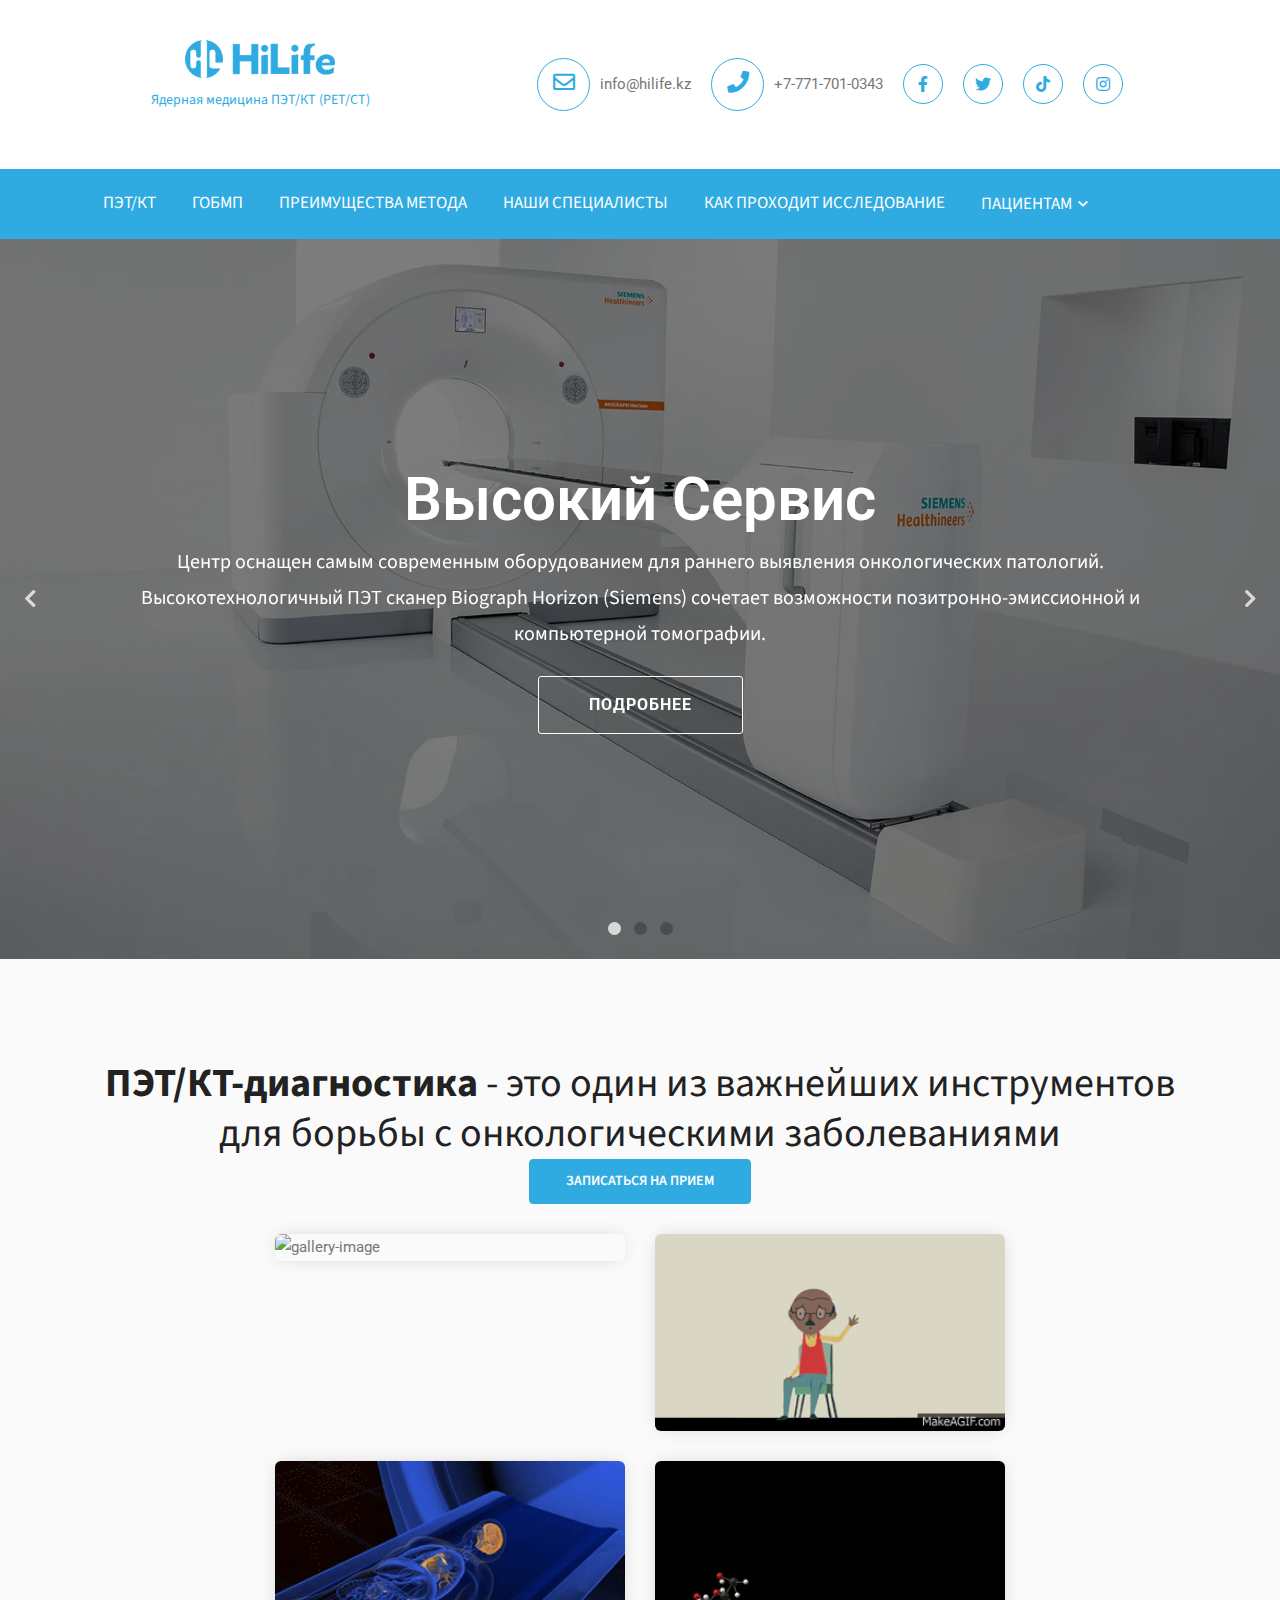
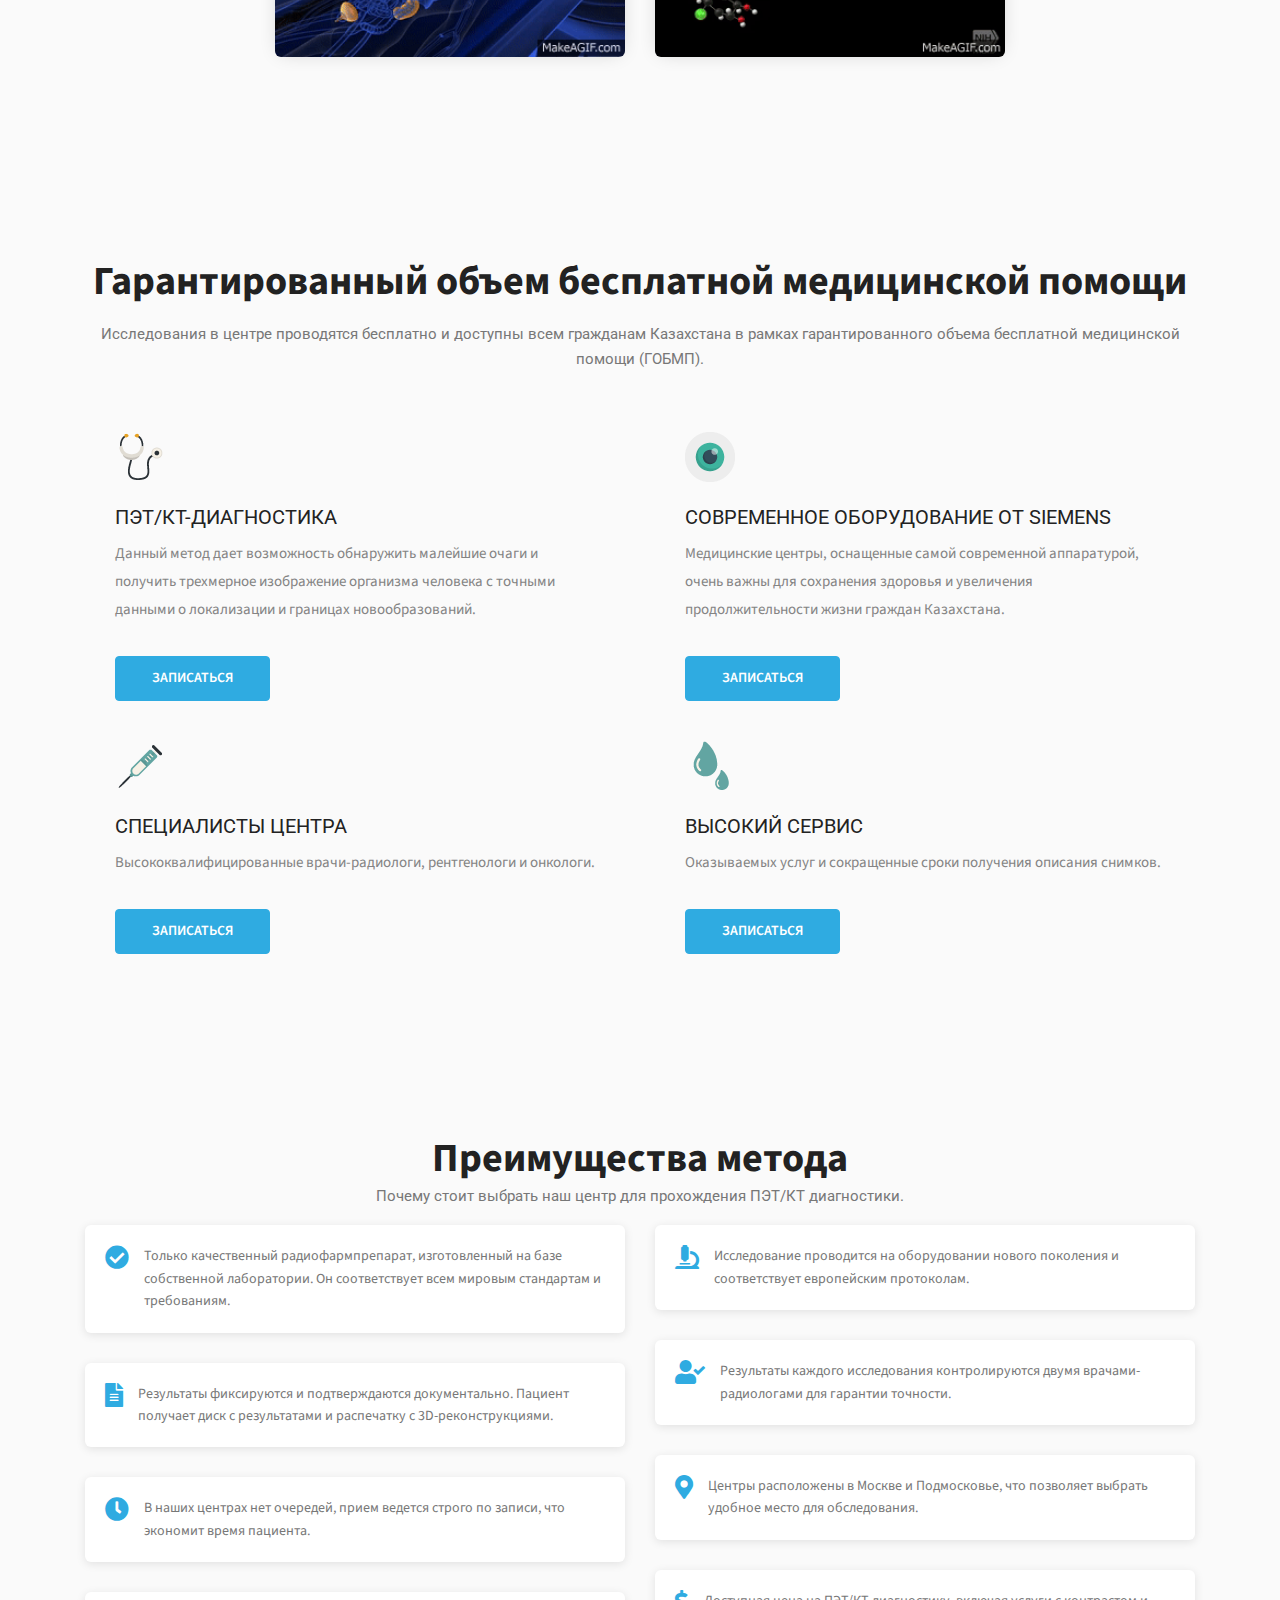
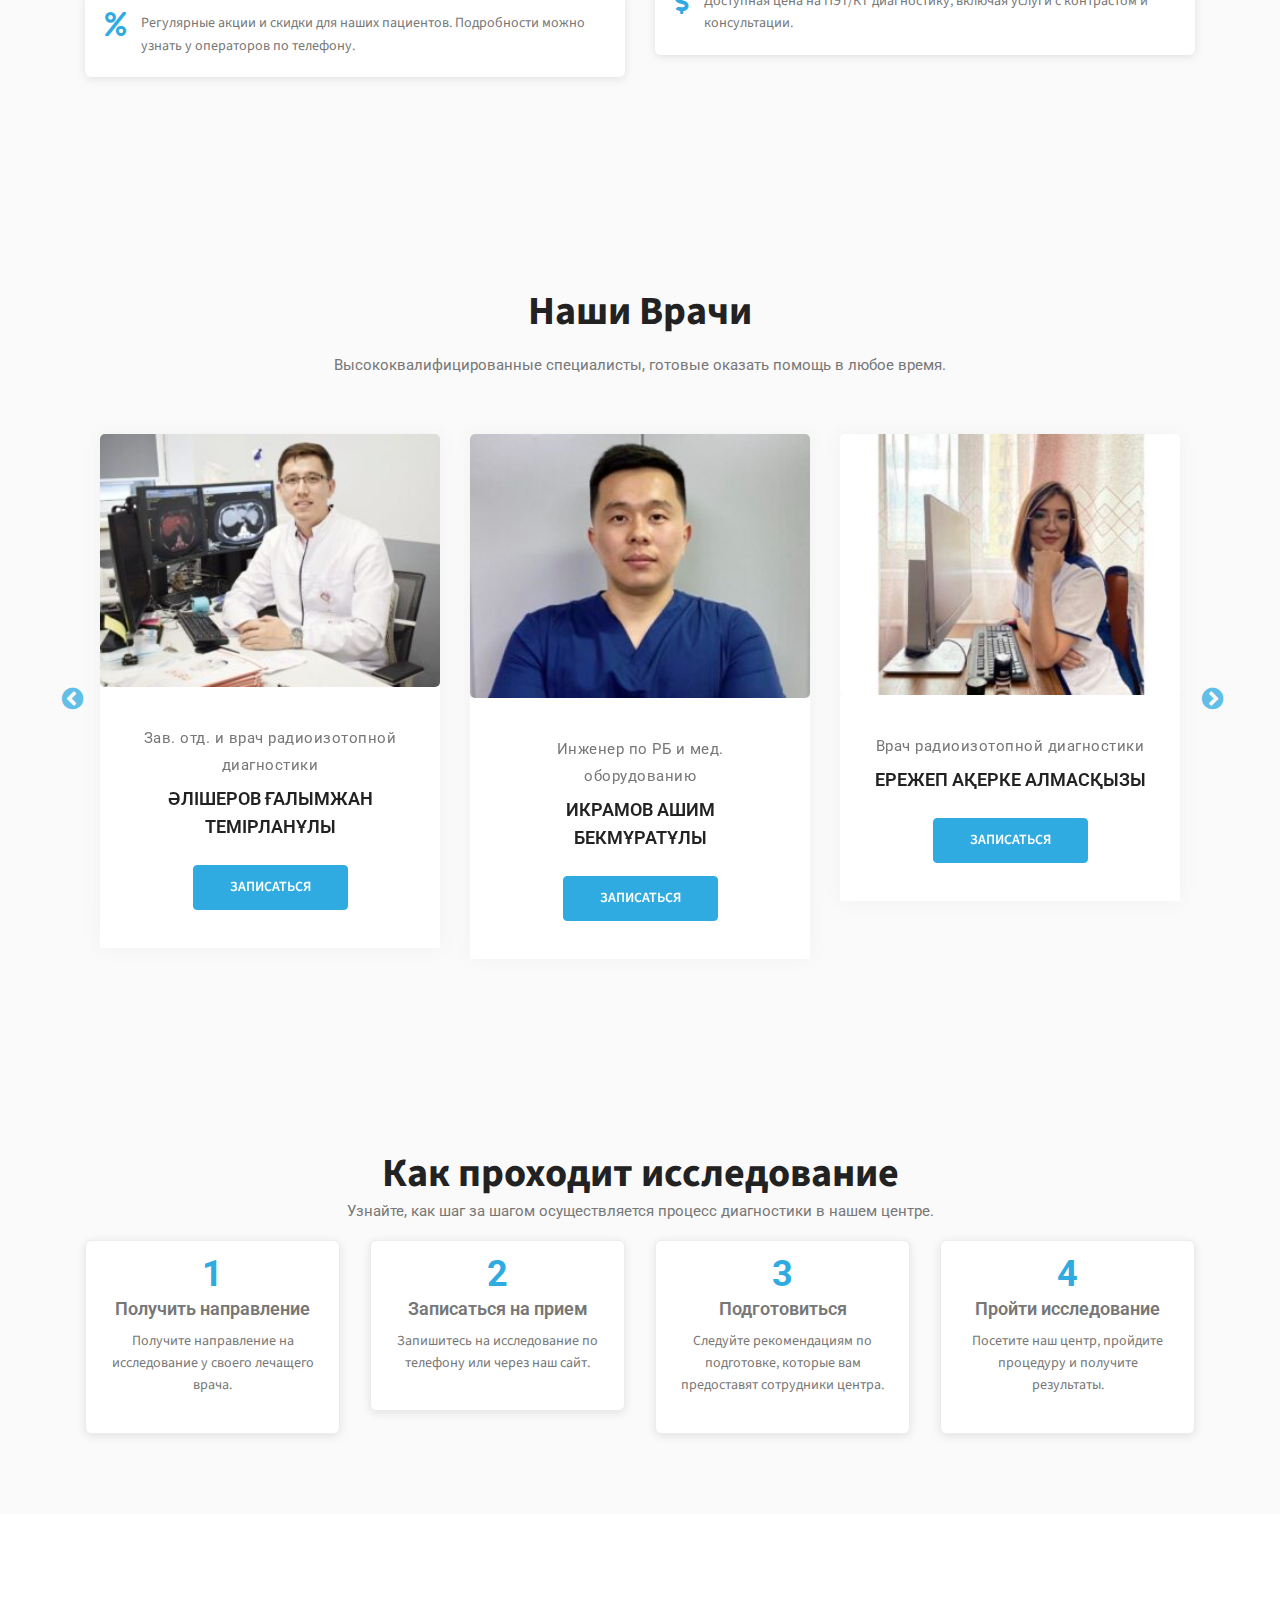
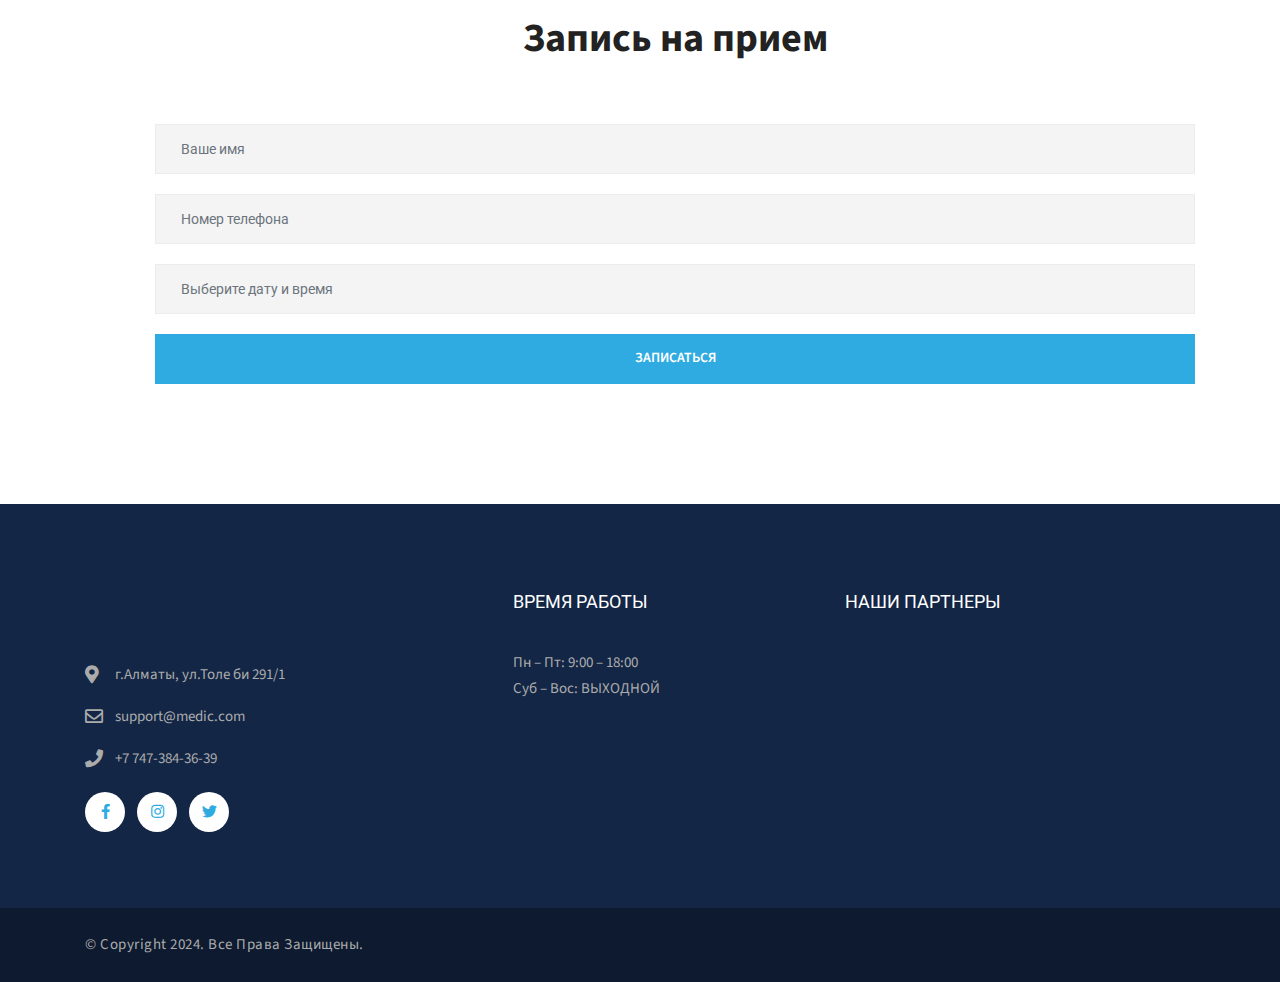
==== commit edc16156: "'updates'" ====
--- a/index.html
+++ b/index.html
@@ -91,7 +91,13 @@
           <a class="nav-link" href="#gobmp">ГОБМП</a>
         </li>
         <li class="nav-item">
+          <a class="nav-link" href="#advantages">Преимущества метода</a>
+        </li>
+        <li class="nav-item">
           <a class="nav-link" href="#doctors">Наши специалисты</a>
+        </li>
+        <li class="nav-item">
+          <a class="nav-link" href="#steps">Как проходит исследование</a>
         </li>
         <li class="nav-item dropdown">
           <a class="nav-link dropdown-toggle" href="#!" id="navbarDropdown" role="button" data-toggle="dropdown" aria-haspopup="true" aria-expanded="false">Пациентам</a>
@@ -103,8 +109,10 @@
             <li><a class="dropdown-item" href="#section5">Как проходит исследование ПЭТ КТ</a></li>
             <li><a class="dropdown-item" href="#section6">Как подготовиться к ПЭТКТ</a></li>
             <li><a class="dropdown-item" href="#section7">10 наиболее частых вопросов о ПЭТ КТ</a></li>
+            <li><a class="dropdown-item" href="#section8">Часта задаваемые вопросы</a></li>
           </ul>
         </li>
+
         
       </ul>
     </div>
@@ -277,6 +285,53 @@
       </div>
     </div>
   </section>
+  <section class="advantages-section section bg-gray" id="advantages">
+    <div class="container">
+      <div class="section-title text-center">
+        <h3>Преимущества метода</h3>
+        <p>Почему стоит выбрать наш центр для прохождения ПЭТ/КТ диагностики.</p>
+      </div>
+      <div class="row">
+        <div class="col-lg-6">
+          <div class="advantage-item">
+            <h4><i class="fas fa-check-circle"></i> </h4>
+            <p>Только качественный радиофармпрепарат, изготовленный на базе собственной лаборатории. Он соответствует всем мировым стандартам и требованиям.</p>
+          </div>
+          <div class="advantage-item">
+            <h4><i class="fas fa-file-alt"></i> </h4>
+            <p>Результаты фиксируются и подтверждаются документально. Пациент получает диск с результатами и распечатку с 3D-реконструкциями.</p>
+          </div>
+          <div class="advantage-item">
+            <h4><i class="fas fa-clock"></i> </h4>
+            <p>В наших центрах нет очередей, прием ведется строго по записи, что экономит время пациента.</p>
+          </div>
+          <div class="advantage-item">
+            <h4><i class="fas fa-percent"></i> </h4>
+            <p>Регулярные акции и скидки для наших пациентов. Подробности можно узнать у операторов по телефону.</p>
+          </div>
+        </div>
+        <div class="col-lg-6">
+          <div class="advantage-item">
+            <h4><i class="fas fa-microscope"></i> </h4>
+            <p>Исследование проводится на оборудовании нового поколения и соответствует европейским протоколам.</p>
+          </div>
+          <div class="advantage-item">
+            <h4><i class="fas fa-user-check"></i> </h4>
+            <p>Результаты каждого исследования контролируются двумя врачами-радиологами для гарантии точности.</p>
+          </div>
+          <div class="advantage-item">
+            <h4><i class="fas fa-map-marker-alt"></i> </h4>
+            <p>Центры расположены в Москве и Подмосковье, что позволяет выбрать удобное место для обследования.</p>
+          </div>
+          <div class="advantage-item">
+            <h4><i class="fas fa-dollar-sign"></i> </h4>
+            <p>Доступная цена на ПЭТ/КТ диагностику, включая услуги с контрастом и консультации.</p>
+          </div>
+        </div>
+      </div>
+    </div>
+  </section>
+  
   
   <section id="doctors" class="service-section bg-gray section">
     <div class="container">
@@ -389,7 +444,51 @@
       </div>
     </div>
   </section>
+  <section class="steps-section section bg-gray" id="steps">
+    <div class="container">
+      <div class="section-title text-center">
+        <h3>Как проходит исследование</h3>
+        <p>Узнайте, как шаг за шагом осуществляется процесс диагностики в нашем центре.</p>
+      </div>
+      <div class="row">
+  
+        <div class="col-lg-3 col-md-6">
+          <div class="step-box text-center">
+            <div class="step-number">1</div>
+            <h4>Получить направление</h4>
+            <p>Получите направление на исследование у своего лечащего врача.</p>
+          </div>
+        </div>
+  
+        <div class="col-lg-3 col-md-6">
+          <div class="step-box text-center">
+            <div class="step-number">2</div>
+            <h4>Записаться на прием</h4>
+            <p>Запишитесь на исследование по телефону или через наш сайт.</p>
+          </div>
+        </div>
+  
+        <div class="col-lg-3 col-md-6">
+          <div class="step-box text-center">
+            <div class="step-number">3</div>
+            <h4>Подготовиться</h4>
+            <p>Следуйте рекомендациям по подготовке, которые вам предоставят сотрудники центра.</p>
+          </div>
+        </div>
+  
+        <div class="col-lg-3 col-md-6">
+          <div class="step-box text-center">
+            <div class="step-number">4</div>
+            <h4>Пройти исследование</h4>
+            <p>Посетите наш центр, пройдите процедуру и получите результаты.</p>
+          </div>
+        </div>
+      </div>
+    </div>
+  </section>
 </div>
+
+
 <div id="content" class="container">
   <p>Выберите пункт меню, чтобы увидеть содержимое.</p>
 </div>
@@ -548,7 +647,7 @@
   const loadContent = (hash) => {
     const sectionId = hash.substring(1); 
     console.log(`Загружается раздел: ${sectionId}`);
-    if (["pet-ct", "gobmp", "doctors"].includes(sectionId)) {
+    if (["pet-ct", "gobmp", "doctors", "advantages", "steps"].includes(sectionId)) {
       mainContent.style.display = "block"; 
       content.style.display = "none";
       return; 
--- a/css/style.css
+++ b/css/style.css
@@ -2821,7 +2821,7 @@
   background-color: #333;
 }
 
-/*  Theme HTML Template */
+
 @media only screen and (min-width: 768px) {
   .main-menu .navigation > li > ul,
 .main-menu .navigation > li > ul > li > ul {
@@ -3273,4 +3273,75 @@
     left: 10px !important;
   }
 }
-/*# sourceMappingURL=style.css.map */
+.steps-section {
+  padding: 80px 0;
+}
+
+.step-box {
+  background: #ffffff;
+  padding: 20px;
+  border: 1px solid #ececec;
+  border-radius: 6px;
+  box-shadow: 0 2px 10px rgba(0, 0, 0, 0.1);
+  transition: transform 0.3s ease, box-shadow 0.3s ease;
+}
+
+.step-box:hover {
+  transform: translateY(-10px);
+  box-shadow: 0 4px 20px rgba(0, 0, 0, 0.15);
+}
+
+.step-box .step-number {
+  font-size: 36px;
+  font-weight: bold;
+  color: #2fabe1;
+  margin-bottom: 10px;
+}
+
+.step-box h4 {
+  font-size: 18px;
+  font-weight: 600;
+  margin-bottom: 10px;
+}
+
+.step-box p {
+  font-size: 14px;
+  line-height: 1.6;
+  color: #777777;
+}
+
+.advantages-section {
+  padding: 80px 0;
+}
+
+.advantage-item {
+  margin-bottom: 30px;
+  background: #ffffff;
+  padding: 20px;
+  border-radius: 6px;
+  box-shadow: 0 2px 10px rgba(0, 0, 0, 0.1);
+  display: flex;
+  align-items: flex-start;
+  gap: 15px;
+}
+
+.advantage-item h4 {
+  font-size: 18px;
+  font-weight: bold;
+  color: #2fabe1;
+  display: flex;
+  align-items: center;
+  gap: 10px;
+}
+
+.advantage-item p {
+  margin: 0;
+  font-size: 14px;
+  color: #777777;
+  line-height: 1.6;
+}
+
+.advantage-item i {
+  font-size: 24px;
+  color: #2fabe1;
+}
